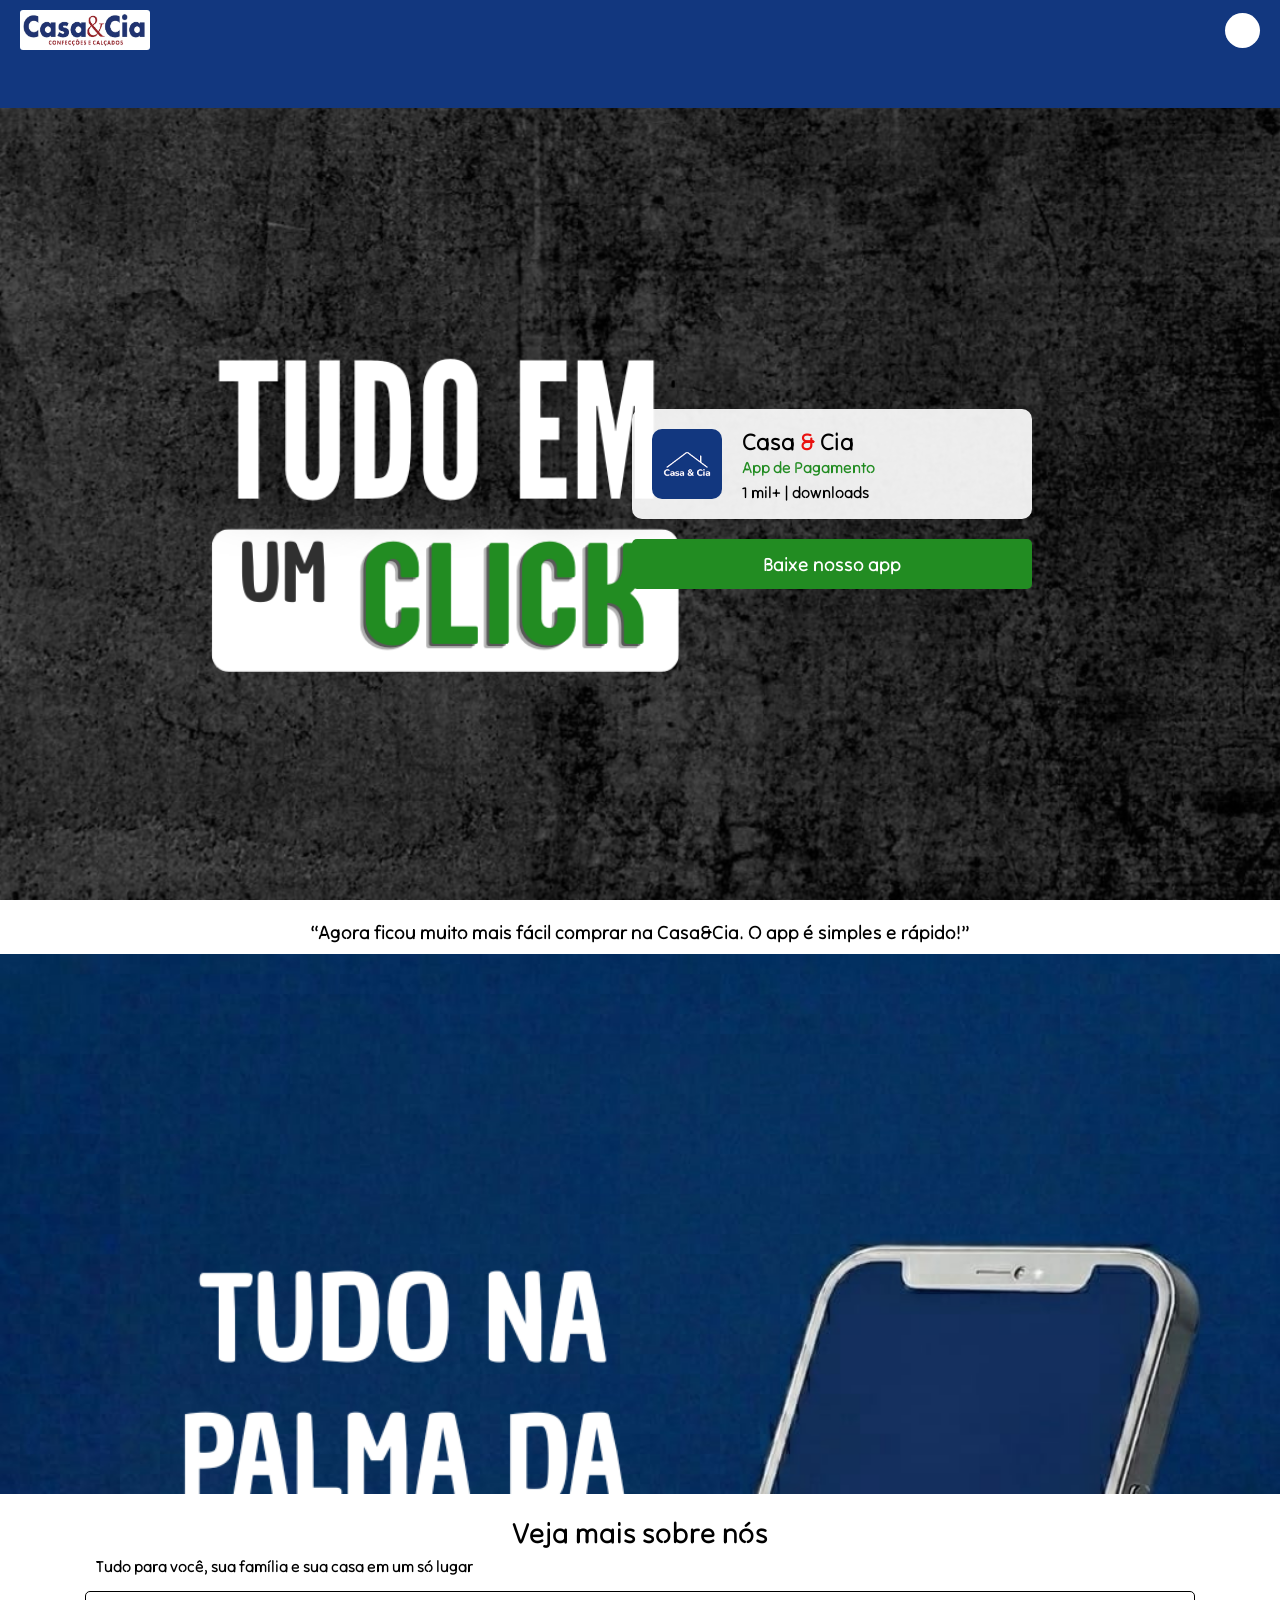
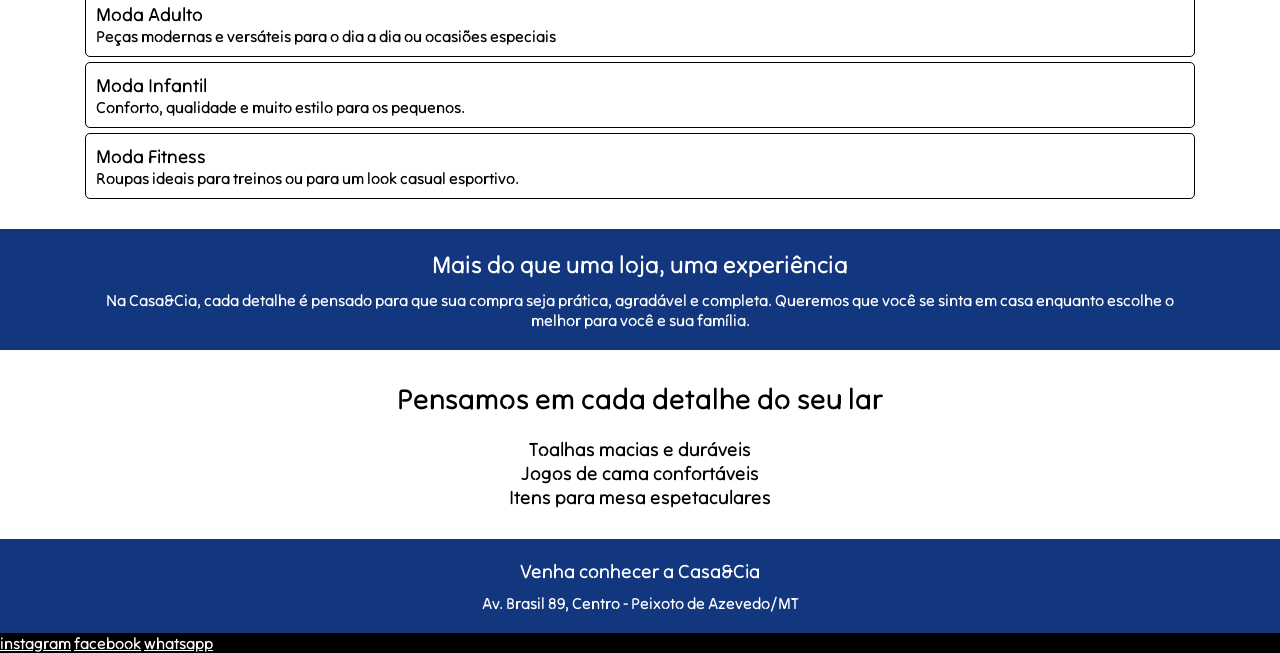
==== index.html @ 16264bb9 "versão.01.03" ====
<!DOCTYPE html>
<html lang="PT-BR">
<head>
    <meta charset="UTF-8">
    <meta name="viewport" content="width=device-width, initial-scale=1.0">
    <link rel="stylesheet" href="style.css" media="all">
    <link rel="stylesheet" href="mediaQuery.css" media="screen">
    <link rel="preconnect" href="https://fonts.googleapis.com">
    <link rel="preconnect" href="https://fonts.gstatic.com" crossorigin>
    <link href="https://fonts.googleapis.com/css2?family=Tilt+Neon&display=swap" rel="stylesheet">
    <title>Casa&Cia</title>
</head>
<body>
    <header>
        <div id="container-header">
            <img id="logo" src="./imagemConst/CasaeCia.png" alt="">
            <div id="menu"></div> 
        </div>
    </header>

    <main>

        <section id="APP">
            <div id="container-app">
                <img id="app" src="./imagemConst/appCia.webp"alt="">
                <div id="container-app-H1">
                    <h1>Casa <strong>&</strong> Cia</h1>
                    <h2>App de Pagamento</h2>
                    <p> 1 mil+ | downloads</p>
                </div>
            </div>
            <button id="dowload-button">Baixe nosso app</button>
        </section>
        <section id="chamado-download">
            <p>“Agora ficou muito mais fácil comprar na Casa&Cia. O app é simples e rápido!”</p>
        </section>
        <section id="carrosel"></section>
        
        
        <!-- sobre a empresa-->
        <section id="Moda">
            <h1>Veja mais sobre nós</h1>
            <h2>Tudo para você, sua família e sua casa em um só lugar</h2>
            <div class="estilos">
                <h3>Moda Adulto</h3>
                <p>Peças modernas e versáteis para o dia a dia ou ocasiões especiais</p>
            </div>
            <div class="estilos">
                <h3>Moda Infantil</h3>
                <p>Conforto, qualidade e muito estilo para os pequenos.</p>
            </div>
            <div class="estilos">
                <h3>Moda Fitness</h3>
                <p>Roupas ideais para treinos ou para um look casual esportivo.</p>
            </div>
        </section>
        <section id="frase_efeito">
            <h2 class="h_padrão">Mais do que uma loja, uma experiência</h2>
            <p class="p_padrão">Na Casa&Cia, cada detalhe é pensado para que sua compra seja prática, agradável e completa. Queremos que você se sinta em casa enquanto escolhe o melhor para você e sua família.</p>
        </section>
        <section id="Casa">
            <h1>Pensamos em cada detalhe do seu lar</h1>
            <div id="Casa-itens">
                <p>Toalhas macias e duráveis</p>
                <p>Jogos de cama confortáveis</p>
                <P>Itens para mesa espetaculares</p>
            </div>
        </section>
        <section id="endereco">
            <iframe id="ender" src="https://www.google.com/maps/embed?pb=!1m18!1m12!1m3!1d3926.202844700139!2d-54.99033105307091!3d-10.24521797488277!2m3!1f0!2f0!3f0!3m2!1i1024!2i768!4f13.1!3m3!1m2!1s0x930717dbd8f7b68f%3A0xc6f4c02cc0b0df57!2sCasa%20%26%20Cia!5e0!3m2!1spt-BR!2sbr!4v1774768066805!5m2!1spt-BR!2sbr" width="250" height="150" style="border:0;" allowfullscreen="" loading="lazy" referrerpolicy="no-referrer-when-downgrade"></iframe>
            <h2 class="h_padrão">Venha conhecer a Casa&Cia</h2>
            <p class="p_padrão">Av. Brasil 89, Centro - Peixoto de Azevedo/MT</p>
        </section>
    </main>
    <footer>
        <a href="#">instagram</a>
        <a href="#">facebook</a>
        <a href="#">whatsapp</a>
    </footer>
</body>
</html>
---- style.css ----
*{
    margin:0px;
    padding:0px;
    font-family: "Tilt Neon", sans-serif;
}

:root{
       --azul:#12377f;
       --vermelho: #e9110f;
       --branco:#ffffff;
       --verde:#228c22;
}

.h_padrão{
    color:var(--branco);
}
.p_padrão{
    color:var(--branco);
}
strong{
    color: var(--vermelho);
}

/*cabeçalho*/
header{
    background-color: var(--azul);
    height:12vh;
}
#container-header{
    display: flex;
    align-items: center;
    justify-content:space-between;
    height:60px;
    padding-left:20px;
    padding-right:20px;
}
#logo{
    width:130px;
    height:40px;
    border-radius:3px;
}
#menu{
    background-color: var(--branco);
    width:35px;
    height:35px;
    border-radius:50%;
}


/* --- APP --- */

#APP{
    background-image:url(./imagemConst/Cinza.png);
    background-size: cover;
    background-repeat:no-repeat;
    background-position:top top;
    height:88vh;

}
#container-app{
    position: relative;
    top:38%;
    display: flex;
    align-items: center;
    background-color: #ffffffea;
    width: 85vw;
    border-radius:10px;
    margin: auto;
}
#app{
    width:70px;
    height:70px;
    margin:20px;
    border-radius:10px;
}
#container-app-H1{
    display: flex;
    flex-direction: column;
}
#container-app-H1 > h2 {
    color:var(--verde);
    font-size:1em;
    padding-bottom:5px;
}


#conteudo-app{
    width:85vw;
    margin: auto;
    font-size:1.2em;
    text-indent:40px;
    text-align: justify;
}

#dowload-button{
    background-color: var(--verde);
    border:0px solid ;
    color:var(--branco);
    position: relative;
    left:50%;
    transform: translate(-50%);
    width:85vw;
    margin-top: 20px ;
    margin-bottom: 10px ;
    border-radius:5px;
    height:50px;
    font-size: 1.2em ;
    position: relative;
    top:38%;
}

#container-dowload{
    display: flex;
    justify-content:space-evenly;
    padding-bottom:40px;
}
.button-download{
    border:2px solid var(--azul);
    border-radius: 10px;
    box-shadow:1px 1px 3px black;
    width:120px;
}


#container-dowload > div > img {
    width:45px;
    height:35px;
    border-radius:10px;
    position: relative;
    transform: translate(-50%,-50%);
    left: 50%;
    top:50%;
}


/*informativo App*/

#cabeça-chamado-download{
    background-color:var(--azul);
    height:30px;
}
#carrosel{
    width: 100vw;
    height:60vh;
    background-size:cover;
    background-repeat: no-repeat;
    background-position: center top;
    background-image:url("./imagemConst/baner01.png");
}

/*chamada*/
#chamado-download{
    background-color: var();
}
#chamado-download > p {
    color:var();
    width:85vw;
    font-size:1.2em;
    text-align: center;
    margin: auto;
    margin-bottom:10px;
    padding-top:20px;
}
#chamado-download > button {
    position: relative;
    left:50%;
    transform: translate(-50%);
    background-color: green;
    border: 0px solid;
    width:50vw;
    margin-bottom:20px;
    color:var(--branco);
    height:30px;
    border-radius:5px;
}

/* --- Empresa ---- */
#Moda{
    padding-bottom:25px;
}
#Moda > h1{
    text-align: center;
    font-size:1.8em;
    padding-top:20px;
    margin-bottom:5px;
}
#Moda > h2{
    text-align: left;
    font-size: 1em;
    width:85vw;
    margin:auto;
    margin-bottom: 15px;
}
.estilos{
    margin: auto;
    padding: 10px;
    width: 85vw;
    border: 1px solid black;
    margin-top: 5px;
    margin-bottom:5px;
    border-radius:5px;
}


/*frase_efeito*/
#frase_efeito{
    background-color: var(--azul);
    margin: auto;
} 
#frase_efeito > h2{
    width:85vw;
    text-align: center;
    margin: auto;
    padding-top:20px;
    margin-bottom:10px;
}
#frase_efeito > p{
    width:85vw;
    text-align: center;
    margin: auto;
    padding-bottom:20px;
}


#Casa{
    margin-bottom:30px;
}
#Casa > h1 {
    text-align: center;
    font-size:1.8em;
    padding-top:30px;
    margin-bottom:5px;
    margin-bottom:20px
}
#Casa-itens{
    font-size: 1.2em;
    text-align: center;
}

#ender{
  display: none;
}

/*endereço*/
#endereco{
    background-color:var(--azul);
}
#endereco > h2{
    font-size:1.2em;
    width:85vw;
    text-align:center;
    padding-top:20px;
    margin: auto;
    margin-bottom:10px;
}
#endereco > p{
    width:85vw;
    text-align: center;
    padding-bottom:20px;
    margin: auto;
}



/*Roda pé*/
footer{
    background-color: black;
}
footer > a {
    color: white;
}
---- mediaQuery.css ----
@media screen and (min-width:1000px){

/*  ---- Midias ----  */
    
    #APP{
        background-image:url(./imagemConst/CinzaHoriz.png);
    }

    #container-app{
        width:400px;
        left:15%;
    }
    
    #dowload-button{
        width:400px;
        left: 65%;
        
}
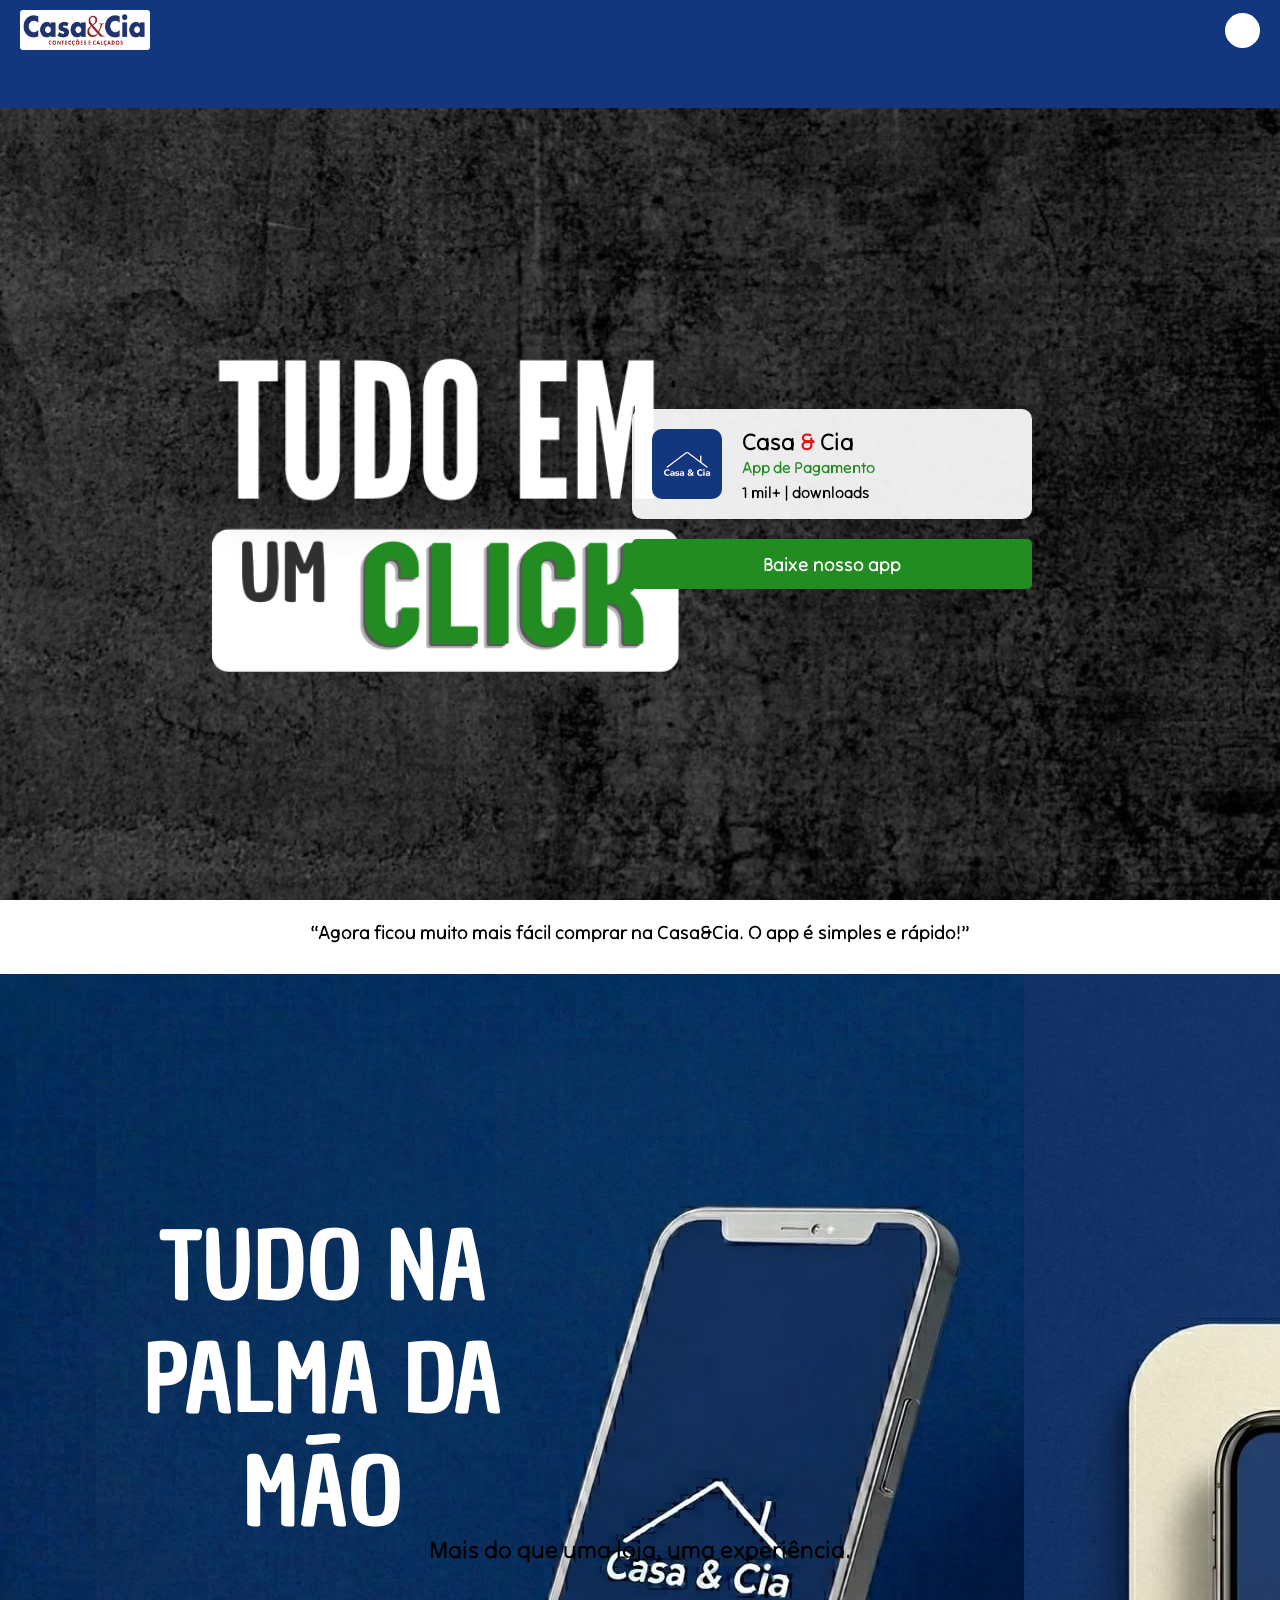
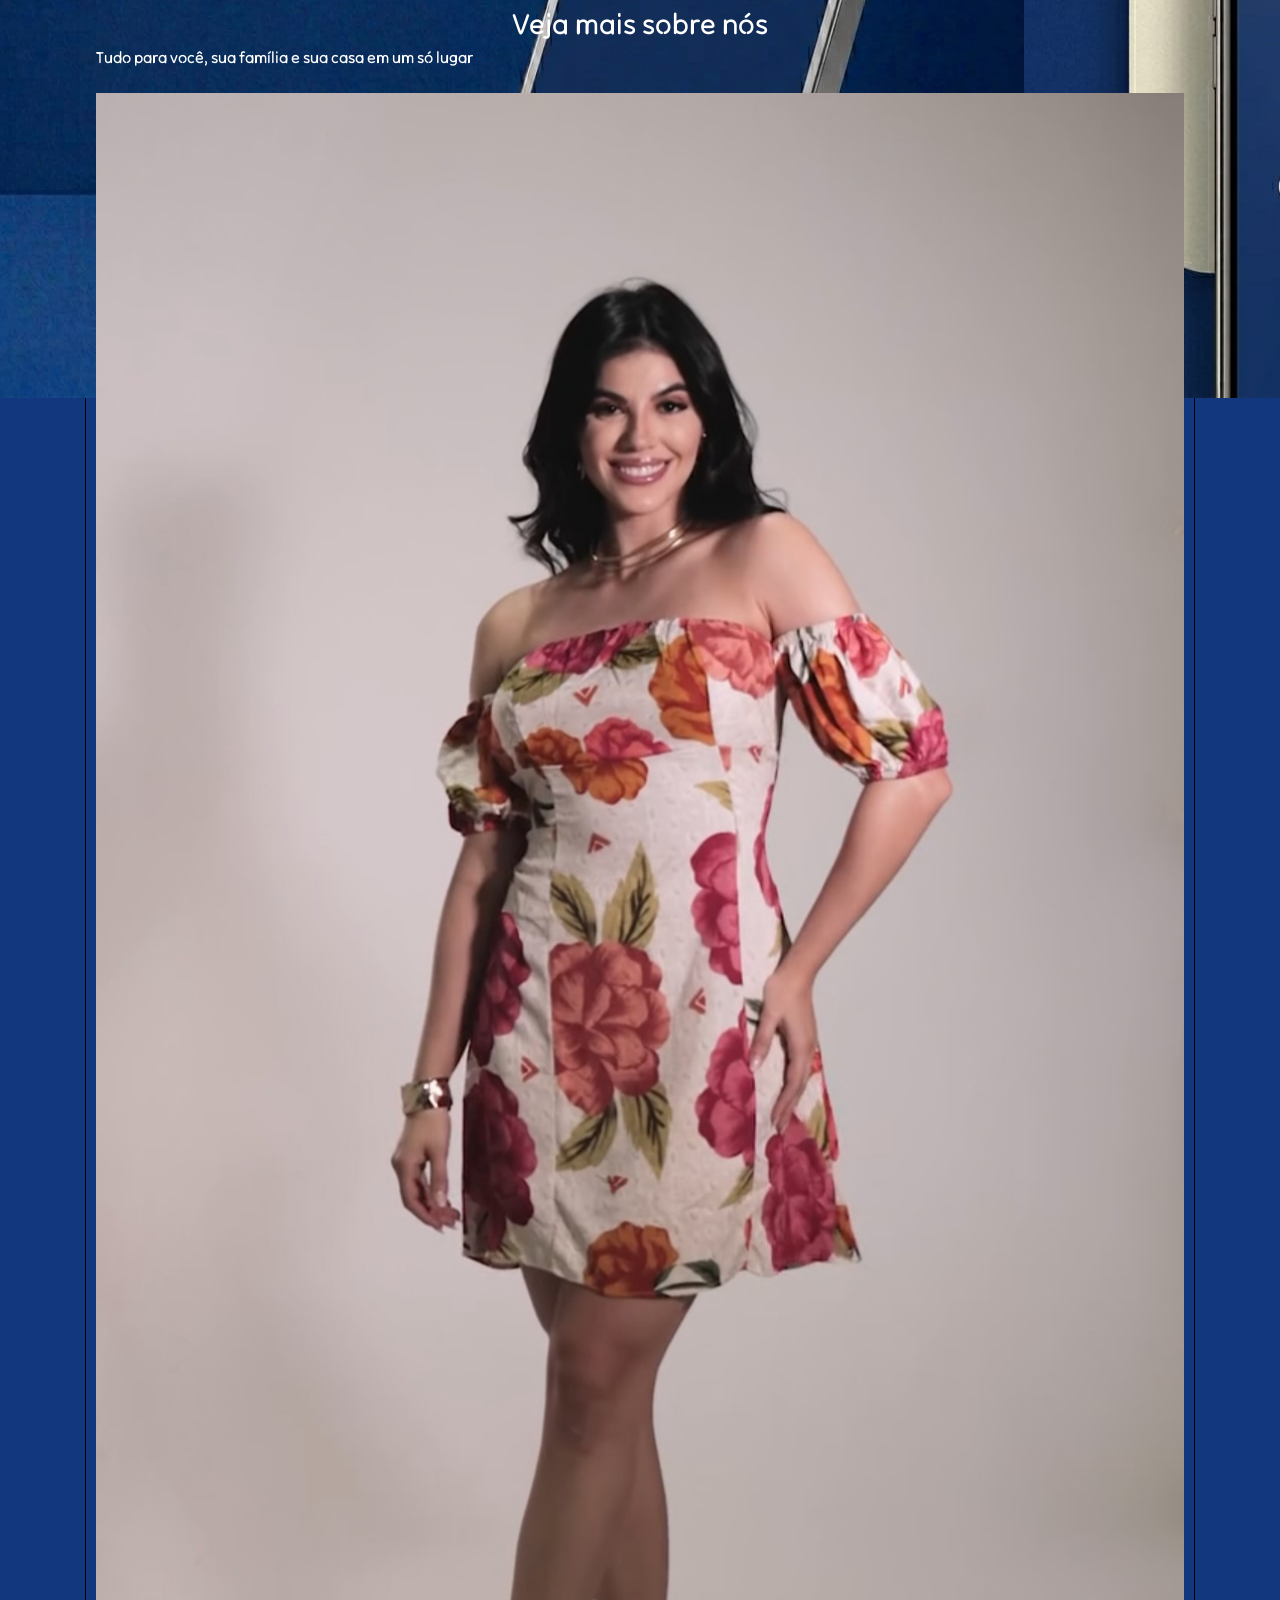
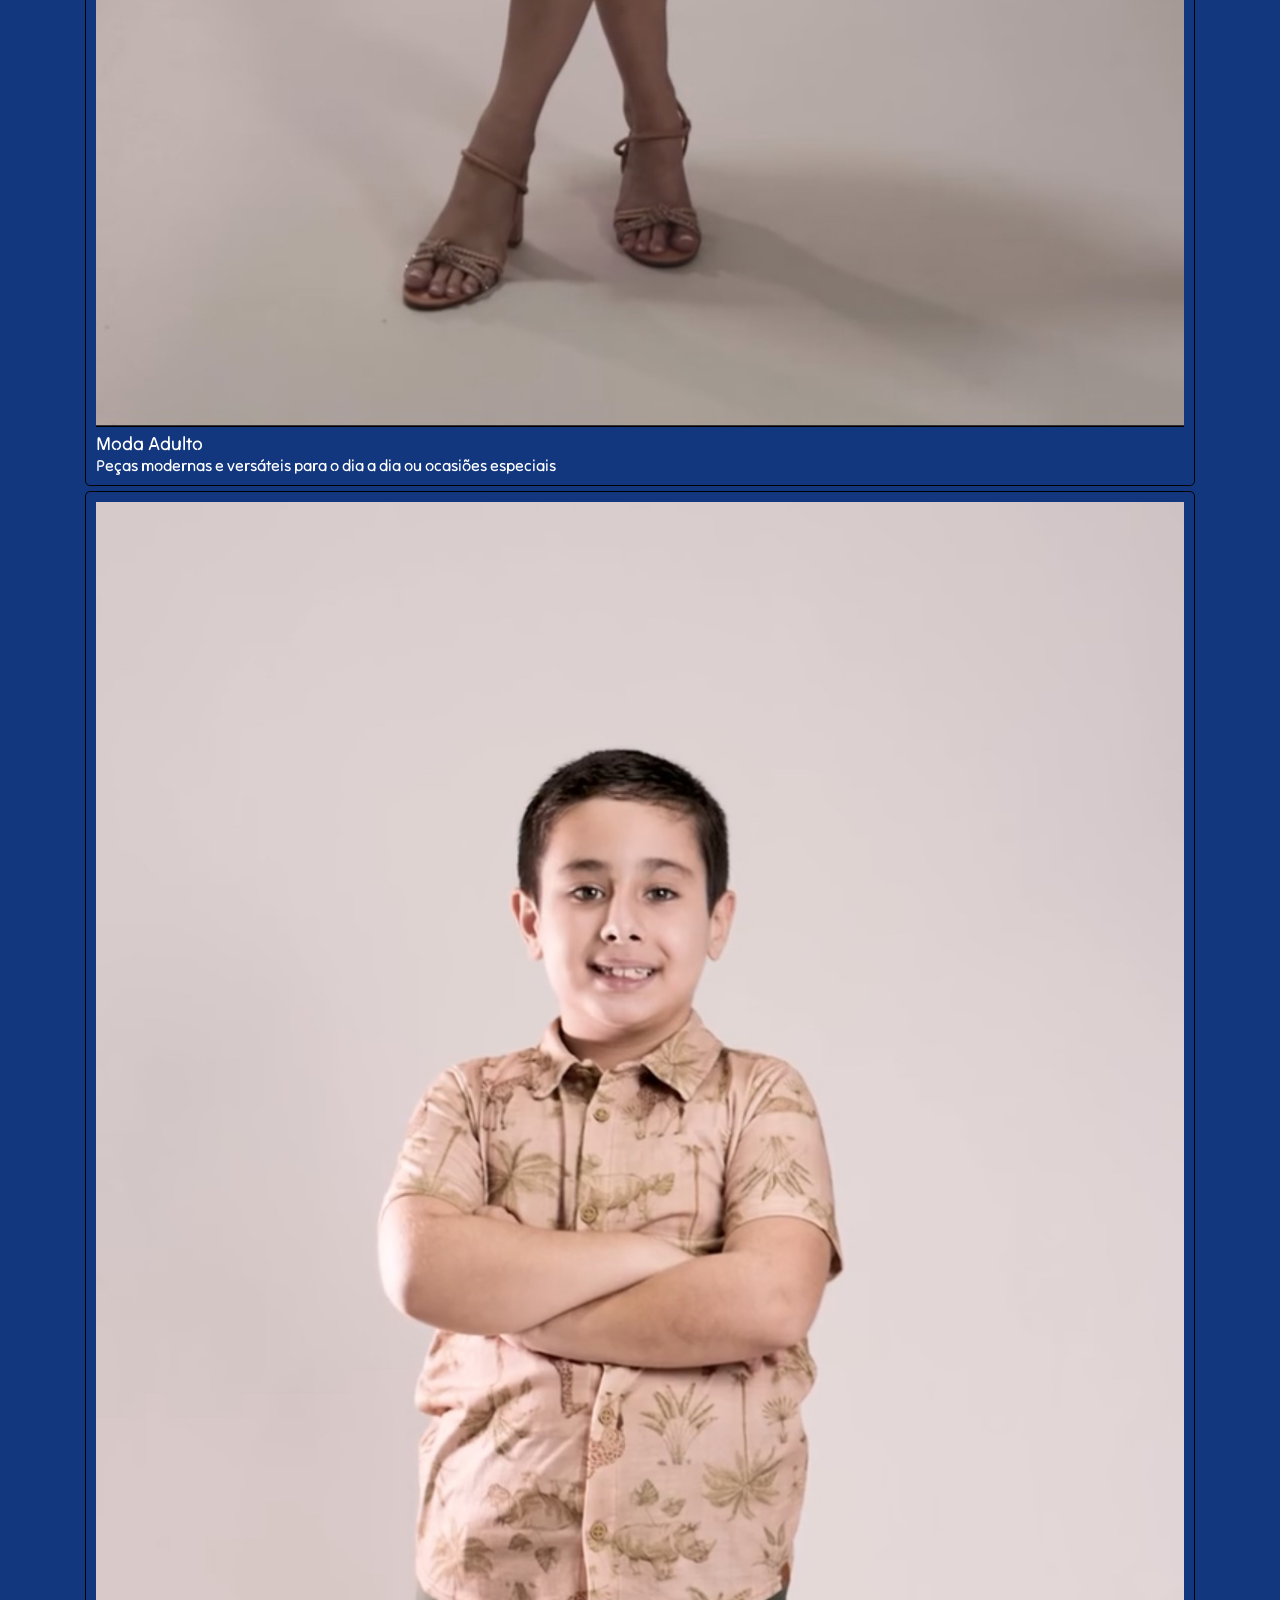
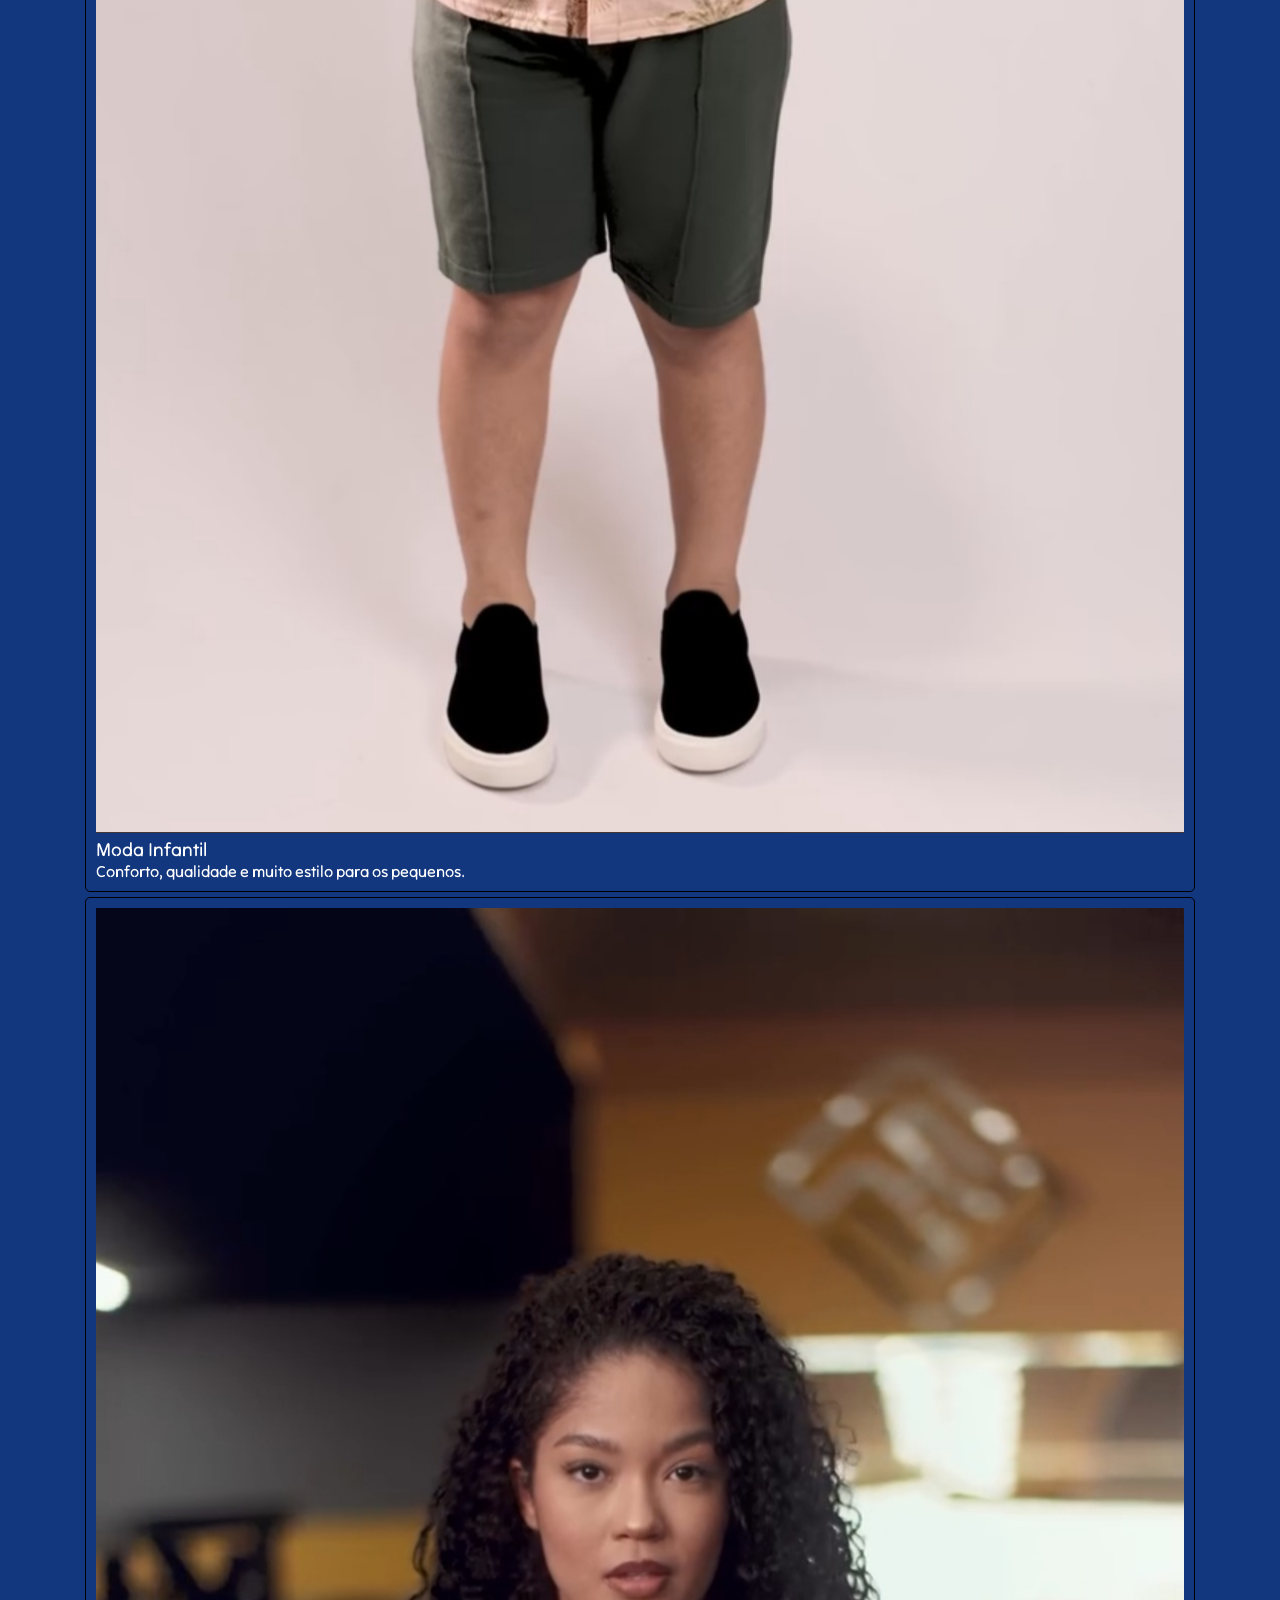
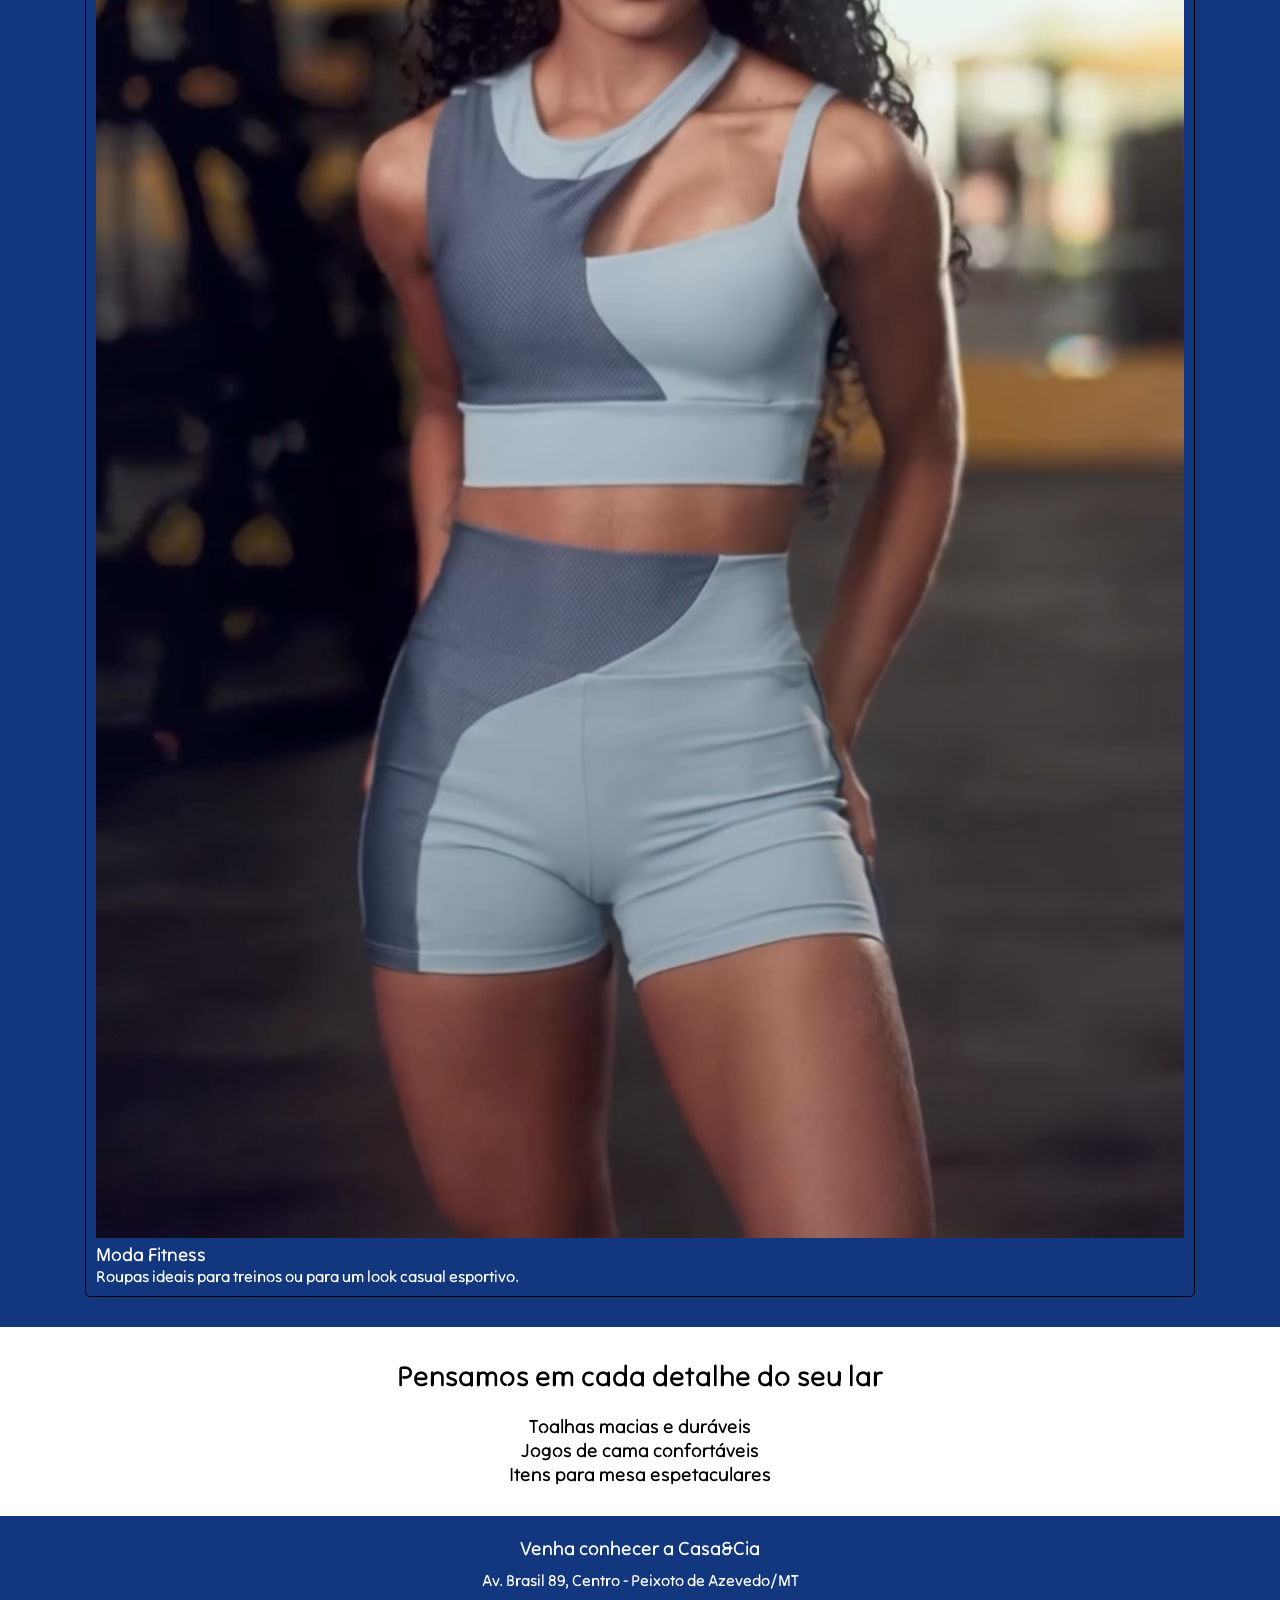
==== commit a27525de: "versão.01.04" ====
--- a/index.html
+++ b/index.html
@@ -31,33 +31,54 @@
             </div>
             <button id="dowload-button">Baixe nosso app</button>
         </section>
-        <section id="chamado-download">
+
+        <section id="chamado-download"> <!--frase de efeito-->
             <p>“Agora ficou muito mais fácil comprar na Casa&Cia. O app é simples e rápido!”</p>
         </section>
-        <section id="carrosel"></section>
+
+
+
+
+        <section id="carrosel">
+            <div class="slider">
+                <img src="./imagemConst/baner01.png" alt="">
+                <img src="./imagemConst/baner02.png" alt="">
+                <img src="./imagemConst/baner03.png" alt="">
+            </div>
+        </section>
         
+
+
+
+        <section>
+            <h2 id="frase_efeito">Mais do que uma loja, uma experiência.</h2>
+        </section>
         
+
+
         <!-- sobre a empresa-->
         <section id="Moda">
-            <h1>Veja mais sobre nós</h1>
-            <h2>Tudo para você, sua família e sua casa em um só lugar</h2>
+            <h1 class="h_padrão">Veja mais sobre nós</h1>
+            <h2 class="h_padrão">Tudo para você, sua família e sua casa em um só lugar</h2>
             <div class="estilos">
-                <h3>Moda Adulto</h3>
-                <p>Peças modernas e versáteis para o dia a dia ou ocasiões especiais</p>
+                <img src="./imagemConst/adulto.jpg" alt="" class="imagem-roupa">
+                <h3 class="h_padrão">Moda Adulto</h3>
+                <p class="p_padrão">Peças modernas e versáteis para o dia a dia ou ocasiões especiais</p>
             </div>
             <div class="estilos">
-                <h3>Moda Infantil</h3>
-                <p>Conforto, qualidade e muito estilo para os pequenos.</p>
+                <img src="./imagemConst/infantil.jpg" alt="" class="imagem-roupa">
+                <h3 class="h_padrão">Moda Infantil</h3>
+                <p class="p_padrão">Conforto, qualidade e muito estilo para os pequenos.</p>
             </div>
             <div class="estilos">
-                <h3>Moda Fitness</h3>
-                <p>Roupas ideais para treinos ou para um look casual esportivo.</p>
+                <img src="./imagemConst/fetnes.jpg" alt="" class="imagem-roupa">
+                <h3 class="h_padrão">Moda Fitness</h3>
+                <p class="p_padrão">Roupas ideais para treinos ou para um look casual esportivo.</p>
             </div>
         </section>
-        <section id="frase_efeito">
-            <h2 class="h_padrão">Mais do que uma loja, uma experiência</h2>
-            <p class="p_padrão">Na Casa&Cia, cada detalhe é pensado para que sua compra seja prática, agradável e completa. Queremos que você se sinta em casa enquanto escolhe o melhor para você e sua família.</p>
-        </section>
+        
+
+
         <section id="Casa">
             <h1>Pensamos em cada detalhe do seu lar</h1>
             <div id="Casa-itens">
@@ -77,5 +98,6 @@
         <a href="#">facebook</a>
         <a href="#">whatsapp</a>
     </footer>
+    <script src="script.js"></script>
 </body>
 </html>
--- a/style.css
+++ b/style.css
@@ -139,14 +139,27 @@
     background-color:var(--azul);
     height:30px;
 }
+
+
+
+
+/*crrosel*/
 #carrosel{
     width: 100vw;
     height:60vh;
-    background-size:cover;
-    background-repeat: no-repeat;
-    background-position: center top;
-    background-image:url("./imagemConst/baner01.png");
-}
+}
+.slider{
+    display: flex;
+    transition: transform 0.5s ease-in-out;
+}
+
+.slider > img {
+    display: block;
+    max-width:100%;
+}
+
+
+
 
 /*chamada*/
 #chamado-download{
@@ -160,6 +173,7 @@
     margin: auto;
     margin-bottom:10px;
     padding-top:20px;
+    padding-bottom:20px;
 }
 #chamado-download > button {
     position: relative;
@@ -174,9 +188,22 @@
     border-radius:5px;
 }
 
+
+/*frase de efeito*/
+#frase_efeito{
+    text-align: center;
+    padding-top:20px;
+    width: 85vw;
+    margin: auto;
+    margin-bottom:20px;
+}
+
+
+
 /* --- Empresa ---- */
 #Moda{
     padding-bottom:25px;
+    background-color: var(--azul);
 }
 #Moda > h1{
     text-align: center;
@@ -200,28 +227,14 @@
     margin-bottom:5px;
     border-radius:5px;
 }
-
-
-/*frase_efeito*/
-#frase_efeito{
-    background-color: var(--azul);
-    margin: auto;
-} 
-#frase_efeito > h2{
-    width:85vw;
-    text-align: center;
-    margin: auto;
-    padding-top:20px;
-    margin-bottom:10px;
-}
-#frase_efeito > p{
-    width:85vw;
-    text-align: center;
-    margin: auto;
-    padding-bottom:20px;
-}
-
-
+ 
+.imagem-roupa {
+    width:85vw;
+}
+
+
+
+/*camae mesa*/
 #Casa{
     margin-bottom:30px;
 }
--- a/mediaQuery.css
+++ b/mediaQuery.css
@@ -14,5 +14,5 @@
     #dowload-button{
         width:400px;
         left: 65%;
-        
+    }
 }
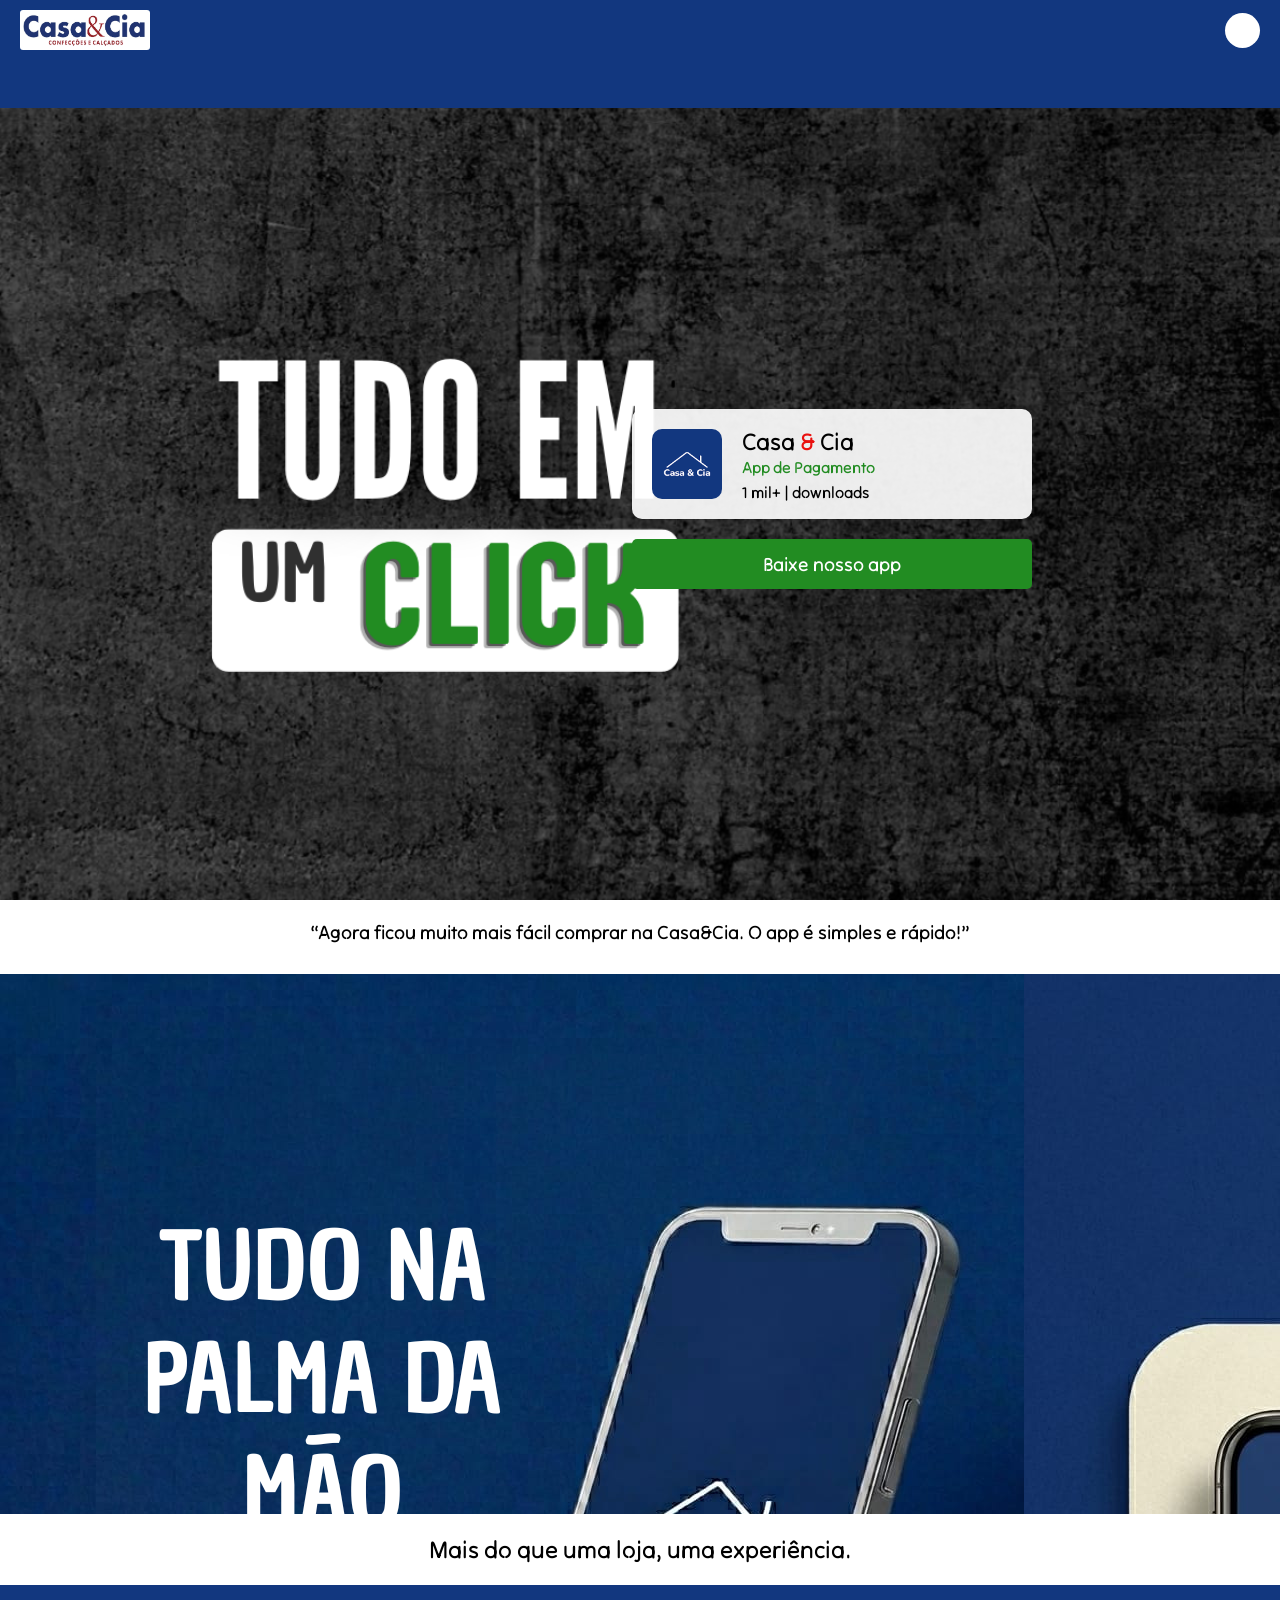
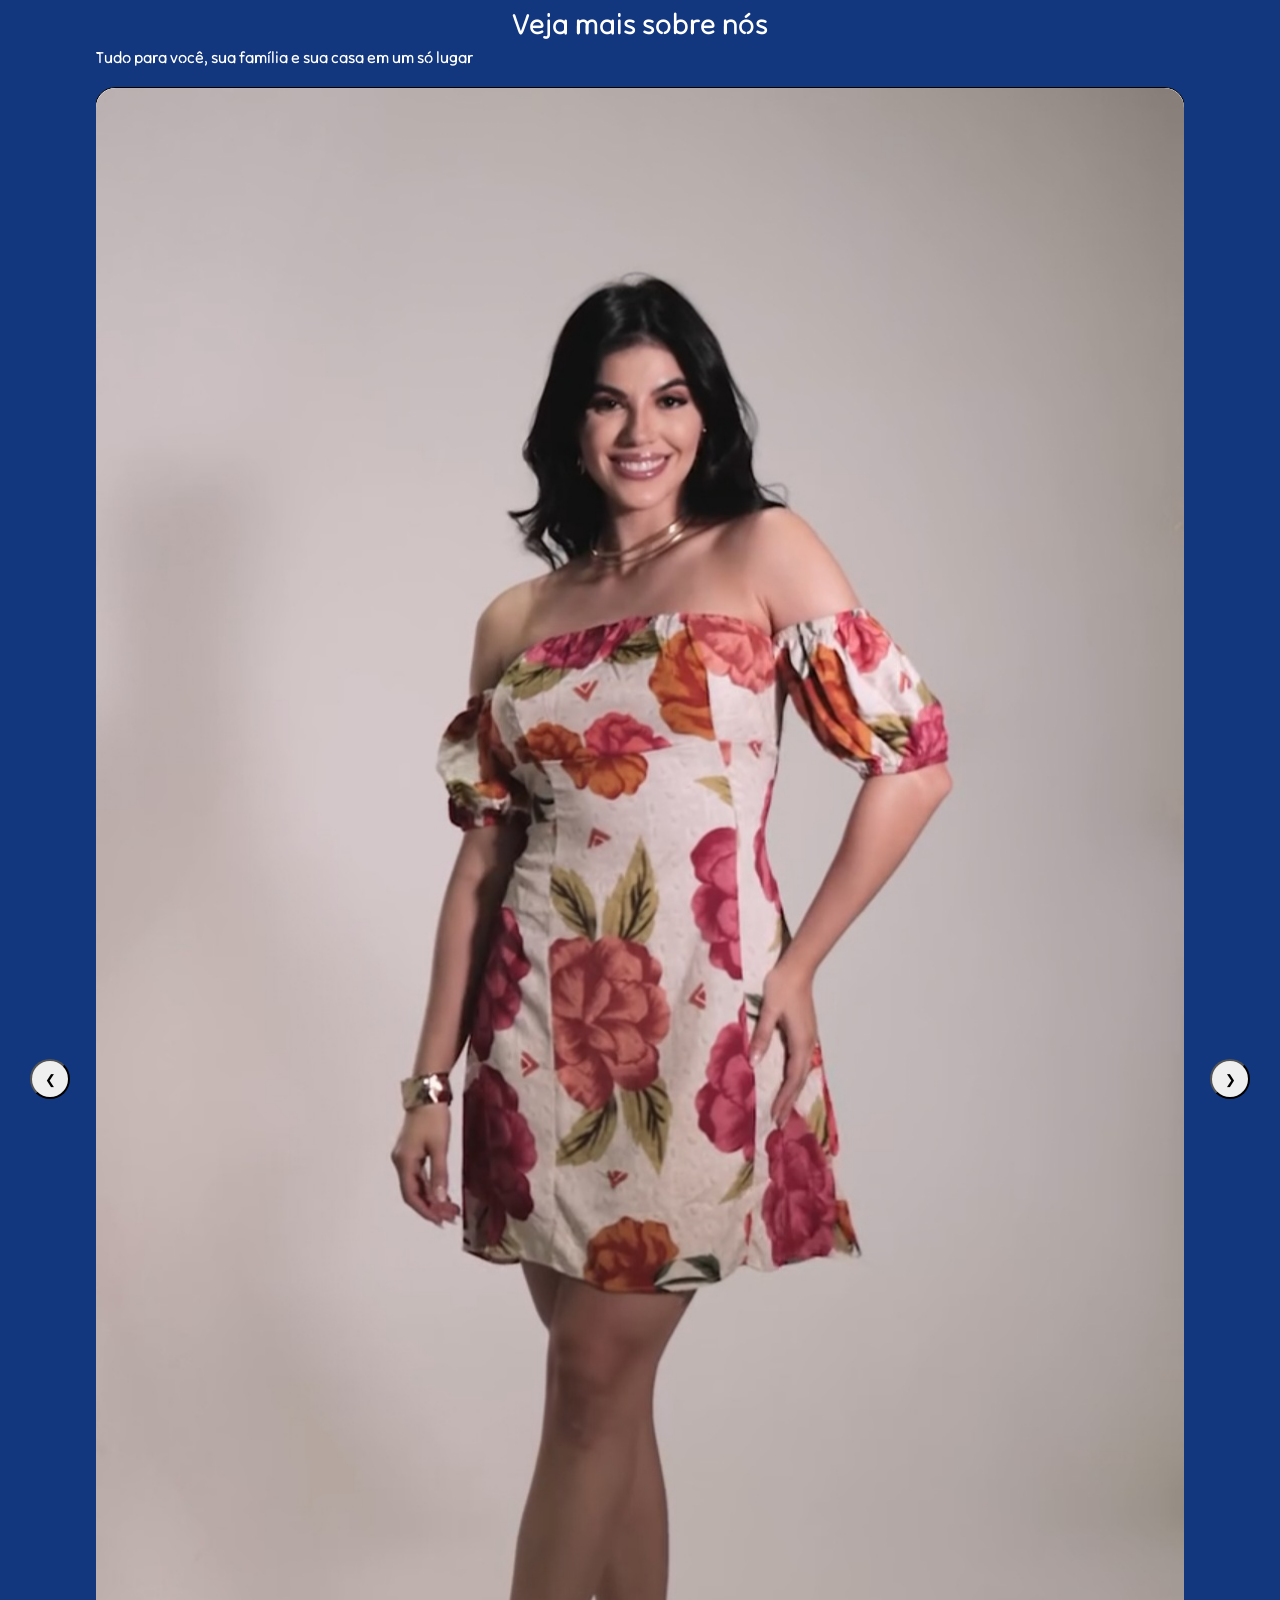
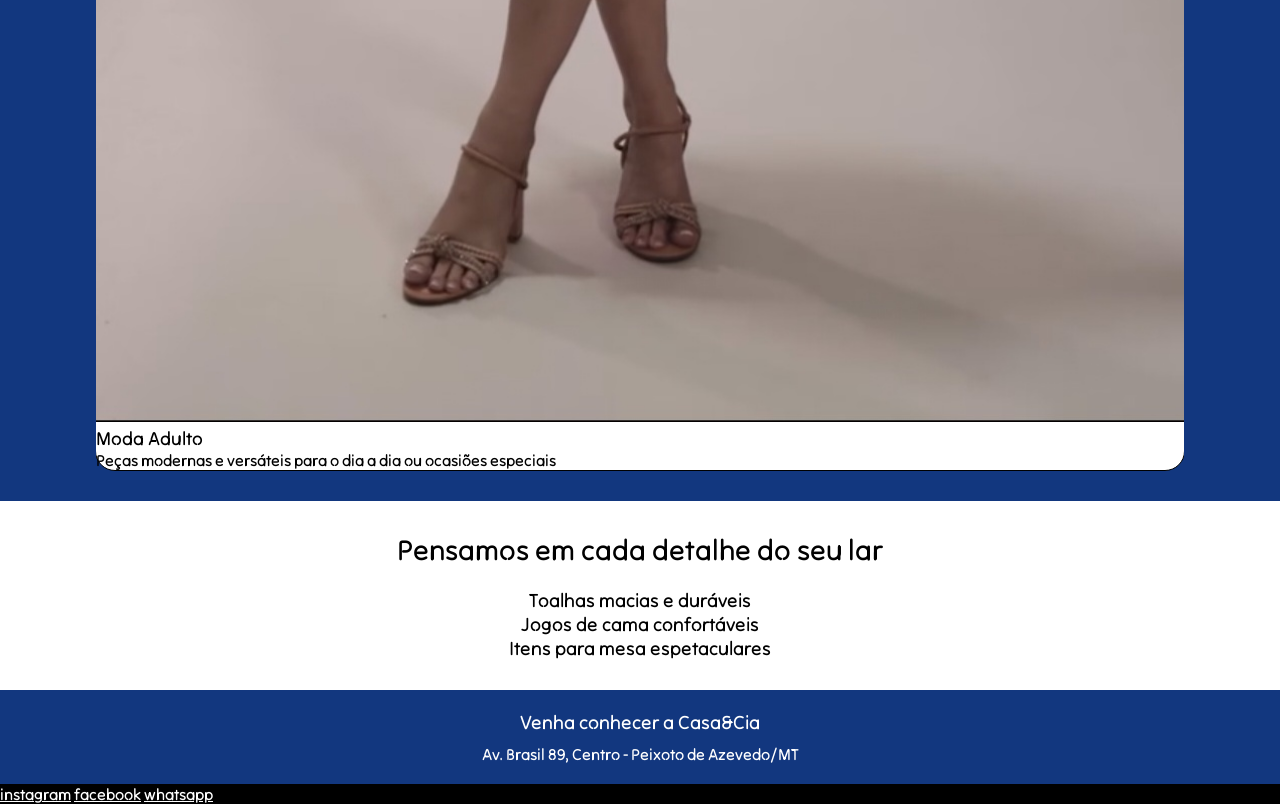
==== commit c8b90c03: "versão.01.05" ====
--- a/index.html
+++ b/index.html
@@ -60,20 +60,28 @@
         <section id="Moda">
             <h1 class="h_padrão">Veja mais sobre nós</h1>
             <h2 class="h_padrão">Tudo para você, sua família e sua casa em um só lugar</h2>
-            <div class="estilos">
-                <img src="./imagemConst/adulto.jpg" alt="" class="imagem-roupa">
-                <h3 class="h_padrão">Moda Adulto</h3>
-                <p class="p_padrão">Peças modernas e versáteis para o dia a dia ou ocasiões especiais</p>
-            </div>
-            <div class="estilos">
-                <img src="./imagemConst/infantil.jpg" alt="" class="imagem-roupa">
-                <h3 class="h_padrão">Moda Infantil</h3>
-                <p class="p_padrão">Conforto, qualidade e muito estilo para os pequenos.</p>
-            </div>
-            <div class="estilos">
-                <img src="./imagemConst/fetnes.jpg" alt="" class="imagem-roupa">
-                <h3 class="h_padrão">Moda Fitness</h3>
-                <p class="p_padrão">Roupas ideais para treinos ou para um look casual esportivo.</p>
+
+
+            <div class="container-passador">
+                <div class="passador">
+                    <div class="estilos" id="div00">
+                        <img src="./imagemConst/adulto.jpg" alt="" class="imagem-roupa">
+                        <h3>Moda Adulto</h3>
+                        <p>Peças modernas e versáteis para o dia a dia ou ocasiões especiais</p>
+                    </div>
+                    <div class="estilos" id="div01">
+                        <img src="./imagemConst/infantil.jpg" alt="" class="imagem-roupa">
+                        <h3>Moda Infantil</h3>
+                        <p>Conforto, qualidade e muito estilo para os pequenos.</p>
+                    </div>
+                    <div class="estilos" id="div02">
+                        <img src="./imagemConst/fetnes.jpg" alt="" class="imagem-roupa">
+                        <h3>Moda Fitness</h3>
+                        <p>Roupas ideais para treinos ou para um look casual esportivo.</p>
+                    </div>
+                </div>
+                <button class="esquerda botao_passador">&#10094;</button>
+                <button class="direita botao_passador">&#10095;</button>
             </div>
         </section>
         
--- a/style.css
+++ b/style.css
@@ -147,6 +147,7 @@
 #carrosel{
     width: 100vw;
     height:60vh;
+    overflow: hidden;
 }
 .slider{
     display: flex;
@@ -218,19 +219,56 @@
     margin:auto;
     margin-bottom: 15px;
 }
-.estilos{
-    margin: auto;
-    padding: 10px;
+
+
+
+
+
+.container-passador{
+    position: relative;
+    margin: auto;
+}
+.passador{
+    display: flex;
+    overflow:hidden;
+    transform: translate();
+    margin: auto;
+    width:85vw;
+}
+.estilos{ 
+    position: relative;
+    transform: translate(-50%);
+    left:50%;
+    background-color: #ffffff;
     width: 85vw;
     border: 1px solid black;
     margin-top: 5px;
     margin-bottom:5px;
-    border-radius:5px;
-}
- 
+    border-radius:20px;
+}
 .imagem-roupa {
     width:85vw;
-}
+    border-radius:20px 20px 0px 0px;
+    overflow: hidden;
+}
+.botao_passador{
+    position: absolute;
+    top: 50%;
+    width:40px;
+    height:40px;
+    border-radius:50%;
+}
+.esquerda{
+    left: 10px;
+    transform: translate(50%,-50%);
+
+}
+.direita{
+    right:10px;
+    transform: translate(-50%,-50%);
+}
+
+
 
 
 
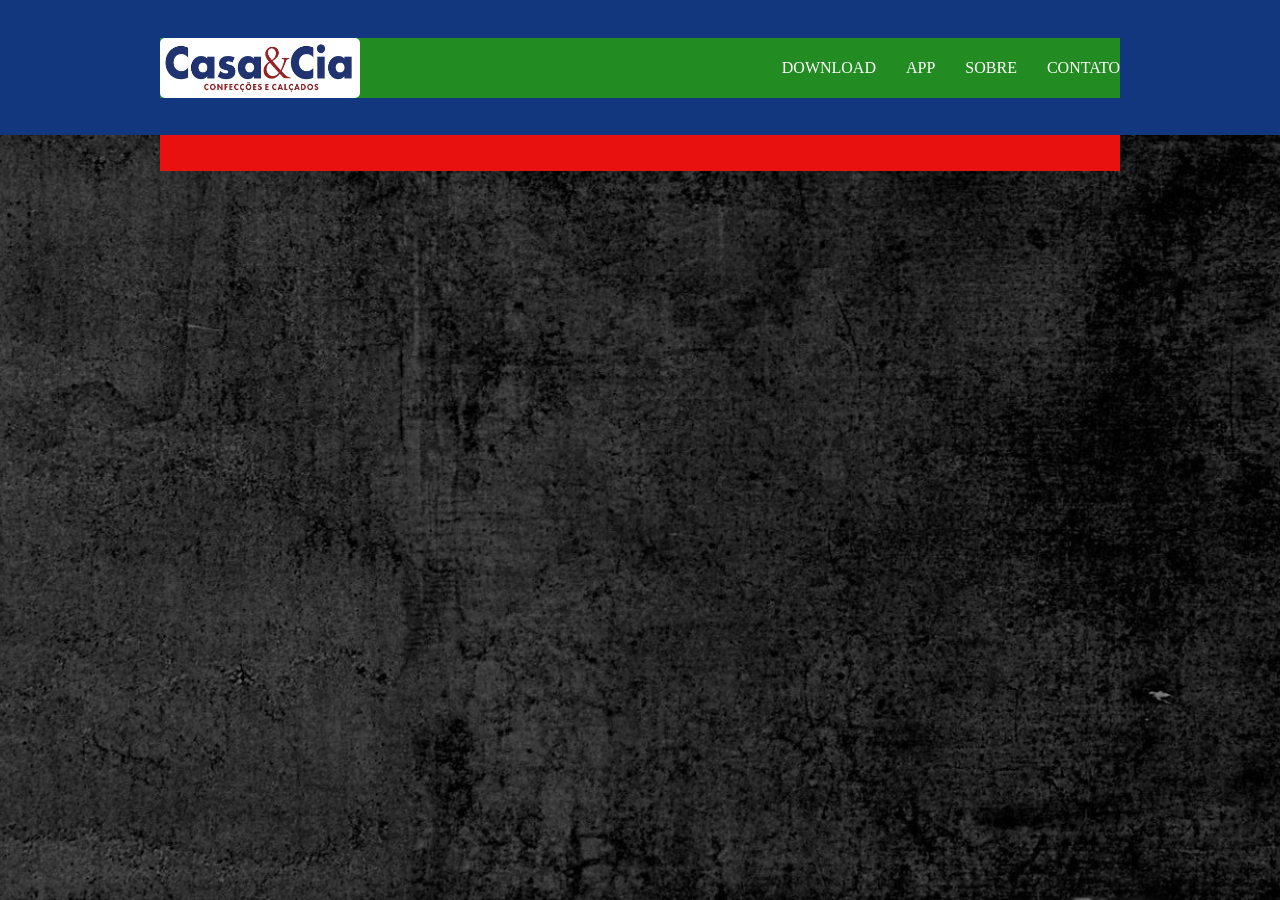
==== commit 1300303d: "versão.01.06" ====
--- a/index.html
+++ b/index.html
@@ -1,111 +1,59 @@
 <!DOCTYPE html>
-<html lang="PT-BR">
+<html lang="PT_BR">
 <head>
     <meta charset="UTF-8">
     <meta name="viewport" content="width=device-width, initial-scale=1.0">
+    <title>Casa&Cia</title>
+
+    <!--Midia Queris-->
     <link rel="stylesheet" href="style.css" media="all">
     <link rel="stylesheet" href="mediaQuery.css" media="screen">
-    <link rel="preconnect" href="https://fonts.googleapis.com">
-    <link rel="preconnect" href="https://fonts.gstatic.com" crossorigin>
-    <link href="https://fonts.googleapis.com/css2?family=Tilt+Neon&display=swap" rel="stylesheet">
-    <title>Casa&Cia</title>
+
+    <!--link do icon-->
+    <link rel="stylesheet" href="https://fonts.googleapis.com/css2?family=Material+Symbols+Outlined:opsz,wght,FILL,GRAD@40,400,0,0&icon_names=menu" />
+
 </head>
 <body>
+
     <header>
-        <div id="container-header">
-            <img id="logo" src="./imagemConst/CasaeCia.png" alt="">
-            <div id="menu"></div> 
+        <div id="container-menu">
+            <img src="./imagens/CasaeCia.png" alt="">
+            <nav id="container-navegador">
+                <a href=""><p>DOWNLOAD</p></a>
+                <a href=""><p>APP</p></a>
+                <a href=""><p>SOBRE</p></a>
+                <a href=""><p>CONTATO</p></a>
+            </nav>
+            <span class="material-symbols-outlined" id="menu-compactado">menu</span>
         </div>
     </header>
 
+
     <main>
-
         <section id="APP">
-            <div id="container-app">
-                <img id="app" src="./imagemConst/appCia.webp"alt="">
-                <div id="container-app-H1">
-                    <h1>Casa <strong>&</strong> Cia</h1>
-                    <h2>App de Pagamento</h2>
-                    <p> 1 mil+ | downloads</p>
+            <div id="container-externo-app">
+                <div id="container-interno-app">
+                    <img src="" alt="" id="titulo-baner">
+                    <div id="container-conteudo-app">
+                        <img src="" alt="" id="icon-app">
+                    </div>
                 </div>
             </div>
-            <button id="dowload-button">Baixe nosso app</button>
         </section>
 
-        <section id="chamado-download"> <!--frase de efeito-->
-            <p>“Agora ficou muito mais fácil comprar na Casa&Cia. O app é simples e rápido!”</p>
+        <section>
+
         </section>
 
+        <section>
+
+        </section>
+    </main>
 
 
+    <footer>
 
-        <section id="carrosel">
-            <div class="slider">
-                <img src="./imagemConst/baner01.png" alt="">
-                <img src="./imagemConst/baner02.png" alt="">
-                <img src="./imagemConst/baner03.png" alt="">
-            </div>
-        </section>
-        
+    </footer>
 
-
-
-        <section>
-            <h2 id="frase_efeito">Mais do que uma loja, uma experiência.</h2>
-        </section>
-        
-
-
-        <!-- sobre a empresa-->
-        <section id="Moda">
-            <h1 class="h_padrão">Veja mais sobre nós</h1>
-            <h2 class="h_padrão">Tudo para você, sua família e sua casa em um só lugar</h2>
-
-
-            <div class="container-passador">
-                <div class="passador">
-                    <div class="estilos" id="div00">
-                        <img src="./imagemConst/adulto.jpg" alt="" class="imagem-roupa">
-                        <h3>Moda Adulto</h3>
-                        <p>Peças modernas e versáteis para o dia a dia ou ocasiões especiais</p>
-                    </div>
-                    <div class="estilos" id="div01">
-                        <img src="./imagemConst/infantil.jpg" alt="" class="imagem-roupa">
-                        <h3>Moda Infantil</h3>
-                        <p>Conforto, qualidade e muito estilo para os pequenos.</p>
-                    </div>
-                    <div class="estilos" id="div02">
-                        <img src="./imagemConst/fetnes.jpg" alt="" class="imagem-roupa">
-                        <h3>Moda Fitness</h3>
-                        <p>Roupas ideais para treinos ou para um look casual esportivo.</p>
-                    </div>
-                </div>
-                <button class="esquerda botao_passador">&#10094;</button>
-                <button class="direita botao_passador">&#10095;</button>
-            </div>
-        </section>
-        
-
-
-        <section id="Casa">
-            <h1>Pensamos em cada detalhe do seu lar</h1>
-            <div id="Casa-itens">
-                <p>Toalhas macias e duráveis</p>
-                <p>Jogos de cama confortáveis</p>
-                <P>Itens para mesa espetaculares</p>
-            </div>
-        </section>
-        <section id="endereco">
-            <iframe id="ender" src="https://www.google.com/maps/embed?pb=!1m18!1m12!1m3!1d3926.202844700139!2d-54.99033105307091!3d-10.24521797488277!2m3!1f0!2f0!3f0!3m2!1i1024!2i768!4f13.1!3m3!1m2!1s0x930717dbd8f7b68f%3A0xc6f4c02cc0b0df57!2sCasa%20%26%20Cia!5e0!3m2!1spt-BR!2sbr!4v1774768066805!5m2!1spt-BR!2sbr" width="250" height="150" style="border:0;" allowfullscreen="" loading="lazy" referrerpolicy="no-referrer-when-downgrade"></iframe>
-            <h2 class="h_padrão">Venha conhecer a Casa&Cia</h2>
-            <p class="p_padrão">Av. Brasil 89, Centro - Peixoto de Azevedo/MT</p>
-        </section>
-    </main>
-    <footer>
-        <a href="#">instagram</a>
-        <a href="#">facebook</a>
-        <a href="#">whatsapp</a>
-    </footer>
-    <script src="script.js"></script>
 </body>
 </html>
--- a/style.css
+++ b/style.css
@@ -1,7 +1,6 @@
 *{
-    margin:0px;
-    padding:0px;
-    font-family: "Tilt Neon", sans-serif;
+    margin: 0px;
+    border: 0px;
 }
 
 :root{
@@ -11,312 +10,61 @@
        --verde:#228c22;
 }
 
-.h_padrão{
-    color:var(--branco);
-}
-.p_padrão{
-    color:var(--branco);
-}
-strong{
-    color: var(--vermelho);
+/*escondendo barra de rolagem*/
+.no-scrollbar::-webkit-scrollbar {
+  display: none;
 }
 
 /*cabeçalho*/
 header{
     background-color: var(--azul);
-    height:12vh;
+    width:100vw;
+    height:15vh;
 }
-#container-header{
+#container-menu{
+    background-color: #228c22;
     display: flex;
+    width:90vw;
+    margin: auto;
+    justify-content: space-between;
     align-items: center;
-    justify-content:space-between;
-    height:60px;
-    padding-left:20px;
-    padding-right:20px;
+    position: relative;
+    transform: translate(0%,-50%);
+    top: 50%;
 }
-#logo{
-    width:130px;
-    height:40px;
-    border-radius:3px;
+#container-menu > img{
+    width:150px;
+    height:50px;
+    border-radius:5px;
 }
-#menu{
-    background-color: var(--branco);
-    width:35px;
-    height:35px;
+#container-navegador{
+    display:none;
+}
+#menu-compactado{
+    color: var(--branco);
+    display: block;
+    font-size:38px;
+    text-align: center;
+    line-height: 45px;
+    top:50px;
+    background-color:var(--azul);
     border-radius:50%;
+    width:45px;
+    height:45px;
 }
 
-
-/* --- APP --- */
-
+/*baner*/
 #APP{
-    background-image:url(./imagemConst/Cinza.png);
+    background-image: url(./imagens/ImagemVertical.jpg);
+    width:100vw;
+    height:85vh;
+    background-repeat:no-repeat;
     background-size: cover;
-    background-repeat:no-repeat;
-    background-position:top top;
-    height:88vh;
-
+    background-position: top center;
 }
-#container-app{
-    position: relative;
-    top:38%;
-    display: flex;
-    align-items: center;
-    background-color: #ffffffea;
-    width: 85vw;
-    border-radius:10px;
+#container-externo-app{
+    background-color: #e9110f;
+    width:90vw;
     margin: auto;
 }
-#app{
-    width:70px;
-    height:70px;
-    margin:20px;
-    border-radius:10px;
-}
-#container-app-H1{
-    display: flex;
-    flex-direction: column;
-}
-#container-app-H1 > h2 {
-    color:var(--verde);
-    font-size:1em;
-    padding-bottom:5px;
-}
-
-
-#conteudo-app{
-    width:85vw;
-    margin: auto;
-    font-size:1.2em;
-    text-indent:40px;
-    text-align: justify;
-}
-
-#dowload-button{
-    background-color: var(--verde);
-    border:0px solid ;
-    color:var(--branco);
-    position: relative;
-    left:50%;
-    transform: translate(-50%);
-    width:85vw;
-    margin-top: 20px ;
-    margin-bottom: 10px ;
-    border-radius:5px;
-    height:50px;
-    font-size: 1.2em ;
-    position: relative;
-    top:38%;
-}
-
-#container-dowload{
-    display: flex;
-    justify-content:space-evenly;
-    padding-bottom:40px;
-}
-.button-download{
-    border:2px solid var(--azul);
-    border-radius: 10px;
-    box-shadow:1px 1px 3px black;
-    width:120px;
-}
-
-
-#container-dowload > div > img {
-    width:45px;
-    height:35px;
-    border-radius:10px;
-    position: relative;
-    transform: translate(-50%,-50%);
-    left: 50%;
-    top:50%;
-}
-
-
-/*informativo App*/
-
-#cabeça-chamado-download{
-    background-color:var(--azul);
-    height:30px;
-}
-
-
-
-
-/*crrosel*/
-#carrosel{
-    width: 100vw;
-    height:60vh;
-    overflow: hidden;
-}
-.slider{
-    display: flex;
-    transition: transform 0.5s ease-in-out;
-}
-
-.slider > img {
-    display: block;
-    max-width:100%;
-}
-
-
-
-
-/*chamada*/
-#chamado-download{
-    background-color: var();
-}
-#chamado-download > p {
-    color:var();
-    width:85vw;
-    font-size:1.2em;
-    text-align: center;
-    margin: auto;
-    margin-bottom:10px;
-    padding-top:20px;
-    padding-bottom:20px;
-}
-#chamado-download > button {
-    position: relative;
-    left:50%;
-    transform: translate(-50%);
-    background-color: green;
-    border: 0px solid;
-    width:50vw;
-    margin-bottom:20px;
-    color:var(--branco);
-    height:30px;
-    border-radius:5px;
-}
-
-
-/*frase de efeito*/
-#frase_efeito{
-    text-align: center;
-    padding-top:20px;
-    width: 85vw;
-    margin: auto;
-    margin-bottom:20px;
-}
-
-
-
-/* --- Empresa ---- */
-#Moda{
-    padding-bottom:25px;
-    background-color: var(--azul);
-}
-#Moda > h1{
-    text-align: center;
-    font-size:1.8em;
-    padding-top:20px;
-    margin-bottom:5px;
-}
-#Moda > h2{
-    text-align: left;
-    font-size: 1em;
-    width:85vw;
-    margin:auto;
-    margin-bottom: 15px;
-}
-
-
-
-
-
-.container-passador{
-    position: relative;
-    margin: auto;
-}
-.passador{
-    display: flex;
-    overflow:hidden;
-    transform: translate();
-    margin: auto;
-    width:85vw;
-}
-.estilos{ 
-    position: relative;
-    transform: translate(-50%);
-    left:50%;
-    background-color: #ffffff;
-    width: 85vw;
-    border: 1px solid black;
-    margin-top: 5px;
-    margin-bottom:5px;
-    border-radius:20px;
-}
-.imagem-roupa {
-    width:85vw;
-    border-radius:20px 20px 0px 0px;
-    overflow: hidden;
-}
-.botao_passador{
-    position: absolute;
-    top: 50%;
-    width:40px;
-    height:40px;
-    border-radius:50%;
-}
-.esquerda{
-    left: 10px;
-    transform: translate(50%,-50%);
-
-}
-.direita{
-    right:10px;
-    transform: translate(-50%,-50%);
-}
-
-
-
-
-
-/*camae mesa*/
-#Casa{
-    margin-bottom:30px;
-}
-#Casa > h1 {
-    text-align: center;
-    font-size:1.8em;
-    padding-top:30px;
-    margin-bottom:5px;
-    margin-bottom:20px
-}
-#Casa-itens{
-    font-size: 1.2em;
-    text-align: center;
-}
-
-#ender{
-  display: none;
-}
-
-/*endereço*/
-#endereco{
-    background-color:var(--azul);
-}
-#endereco > h2{
-    font-size:1.2em;
-    width:85vw;
-    text-align:center;
-    padding-top:20px;
-    margin: auto;
-    margin-bottom:10px;
-}
-#endereco > p{
-    width:85vw;
-    text-align: center;
-    padding-bottom:20px;
-    margin: auto;
-}
-
-
-
-/*Roda pé*/
-footer{
-    background-color: black;
-}
-footer > a {
-    color: white;
-}+#container-interno-app{}
--- a/mediaQuery.css
+++ b/mediaQuery.css
@@ -1,18 +1,43 @@
 @media screen and (min-width:1000px){
 
-/*  ---- Midias ----  */
-    
-    #APP{
-        background-image:url(./imagemConst/CinzaHoriz.png);
+    /*cabeçalho*/
+    #container-menu{
+        width:75vw;
+    }
+    #container-menu > img{
+        width:200px;
+        height:60px;
+    }
+    #container-navegador{
+        display:block;
+        display: flex;
+        gap:30px;
+    }
+    #container-navegador > a {
+        text-decoration: none;
+    }
+    #container-navegador > a >p{
+        color:var(--branco);
+        text-decoration: none;
+        font-size:1em;
+    }
+    #menu-compactado{
+        display:none;
     }
 
-    #container-app{
-        width:400px;
-        left:15%;
+    /*baner*/
+    #APP{
+    background-image: url(./imagens/Imagemhorizontal.jpg);
+    width:100vw;
+    height:85vh;
+    background-repeat:no-repeat;
+    background-size: cover;
+    background-position: top center;
     }
-    
-    #dowload-button{
-        width:400px;
-        left: 65%;
-    }
+    #container-externo-app{
+    background-color: #e9110f;
+    width:75vw;
+    margin: auto;
+}
+
 }
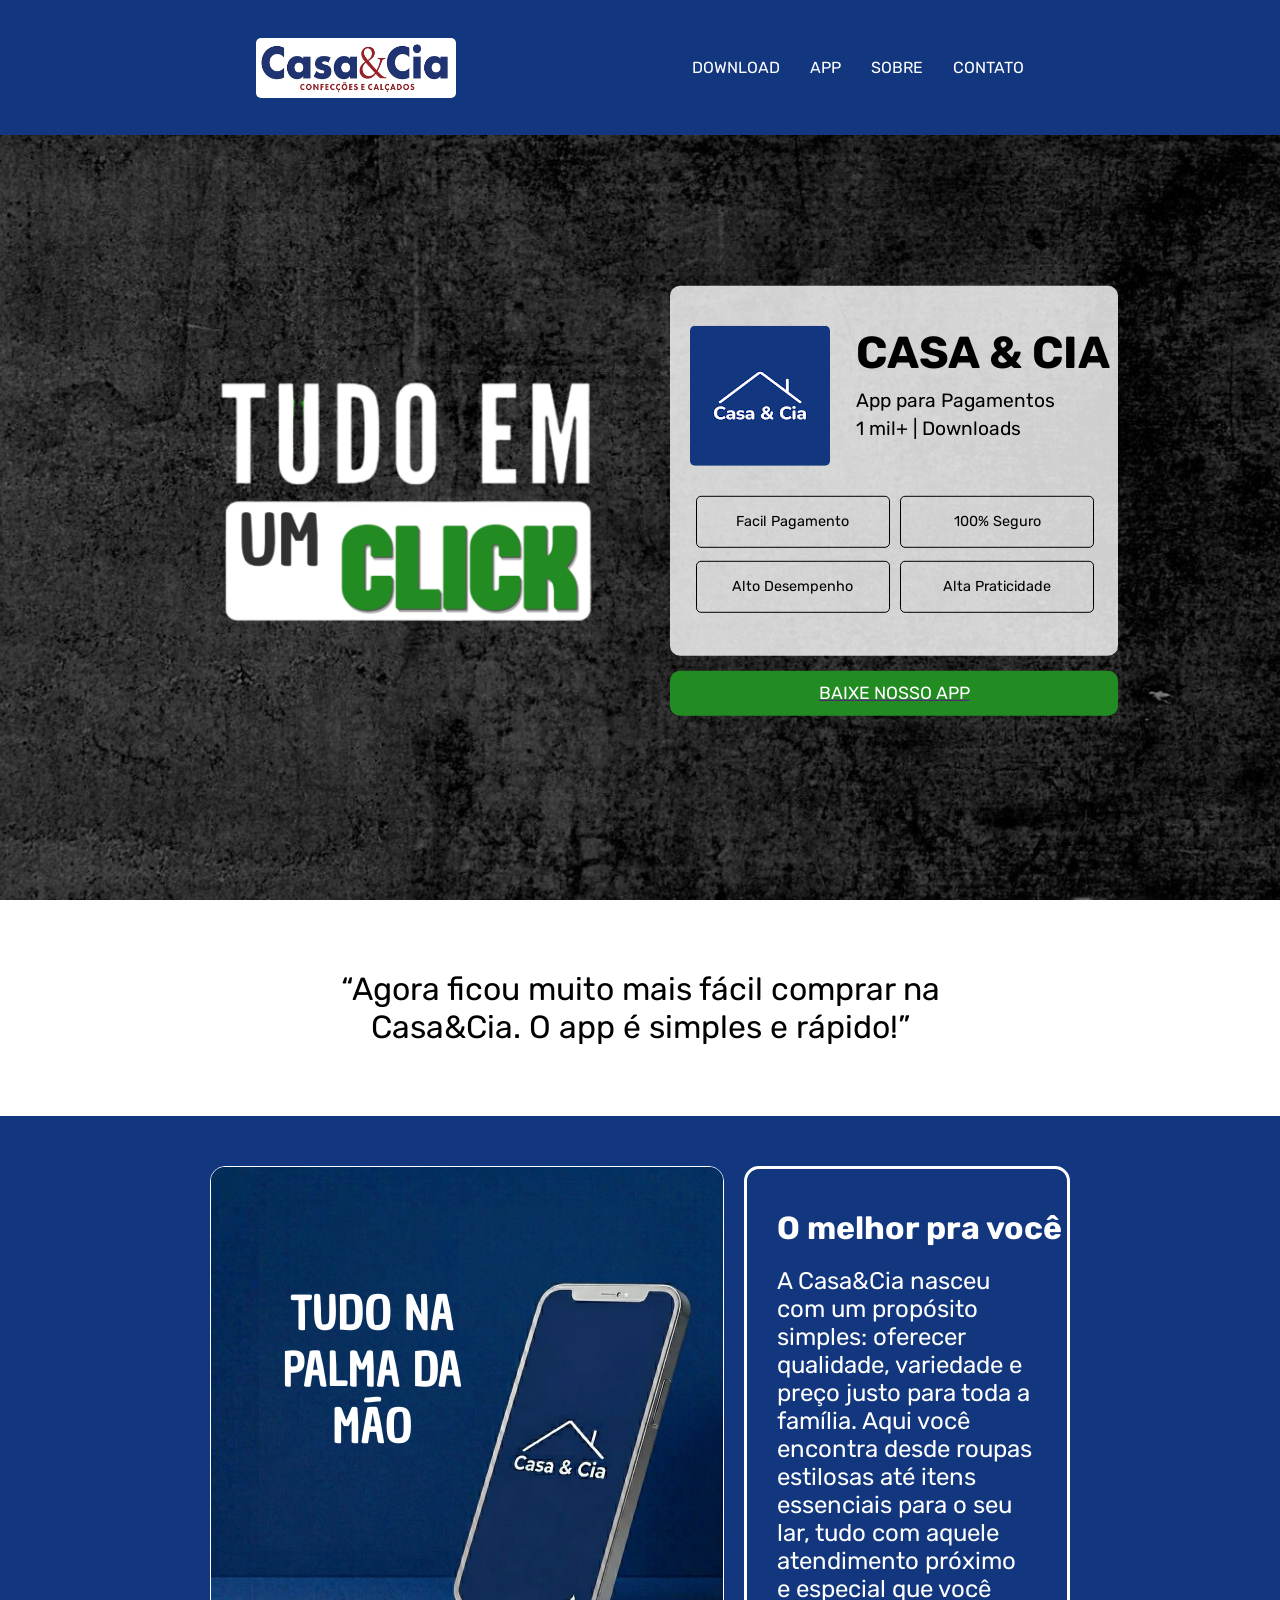
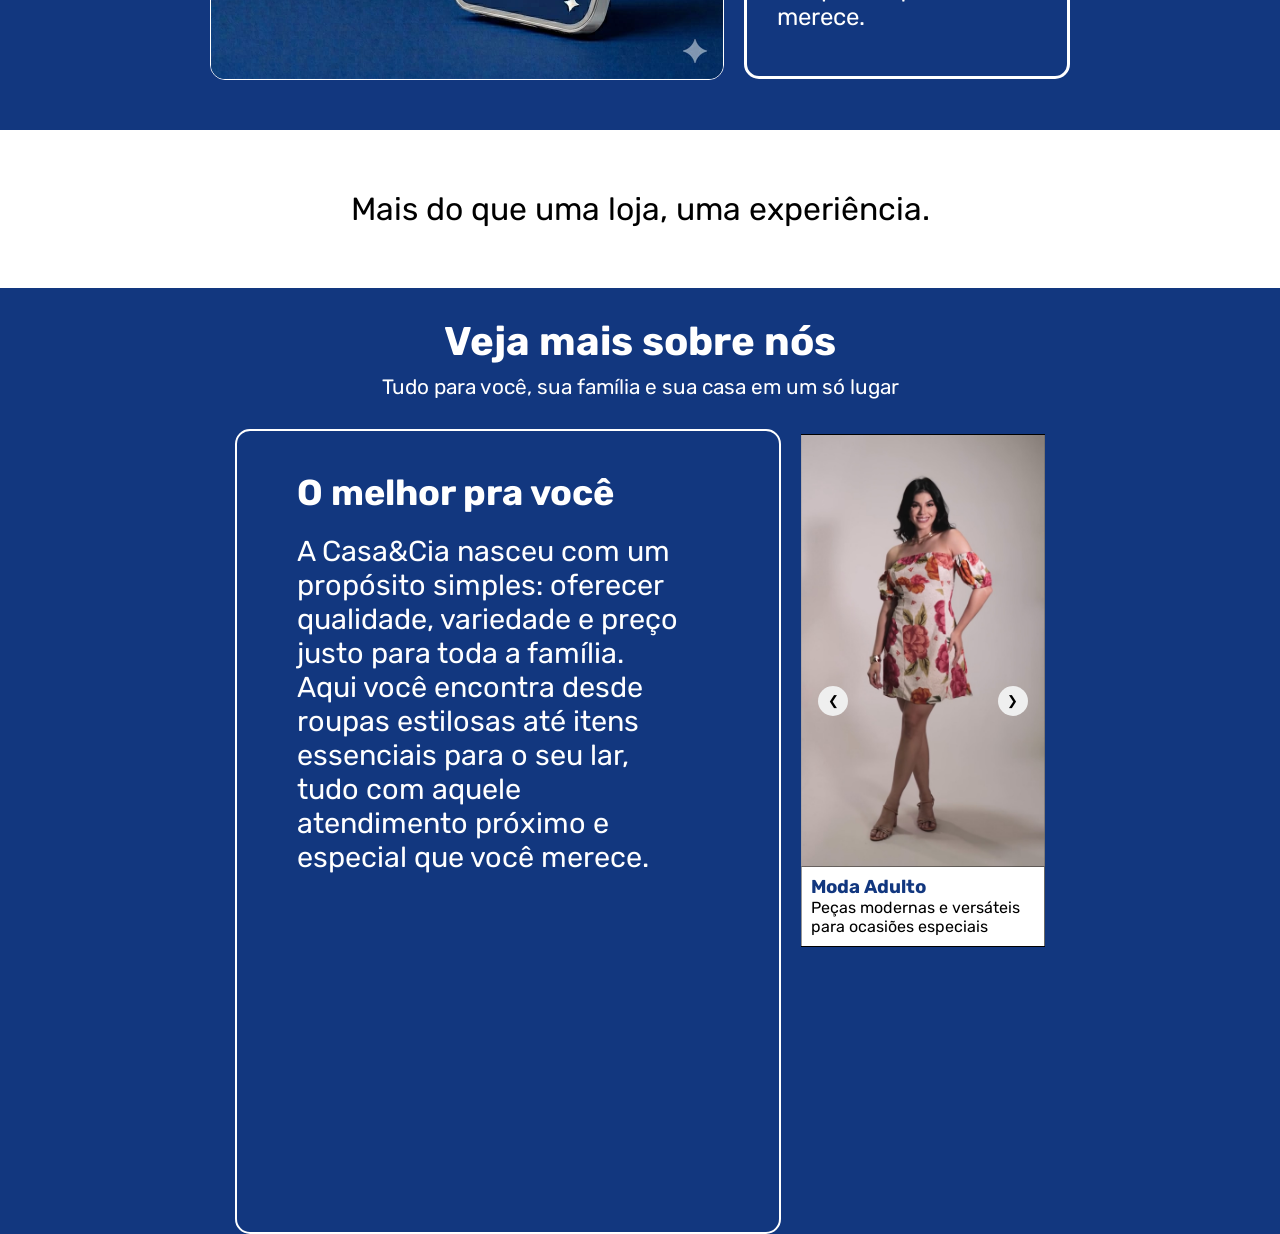
==== commit f2c0d08b: "versão.01.07" ====
--- a/index.html
+++ b/index.html
@@ -11,6 +11,11 @@
 
     <!--link do icon-->
     <link rel="stylesheet" href="https://fonts.googleapis.com/css2?family=Material+Symbols+Outlined:opsz,wght,FILL,GRAD@40,400,0,0&icon_names=menu" />
+
+    <!--link do fonte-->
+    <link rel="preconnect" href="https://fonts.googleapis.com">
+    <link rel="preconnect" href="https://fonts.gstatic.com" crossorigin>
+    <link href="https://fonts.googleapis.com/css2?family=Rubik:ital,wght@0,421;1,421&display=swap" rel="stylesheet">
 
 </head>
 <body>
@@ -33,16 +38,90 @@
         <section id="APP">
             <div id="container-externo-app">
                 <div id="container-interno-app">
-                    <img src="" alt="" id="titulo-baner">
-                    <div id="container-conteudo-app">
-                        <img src="" alt="" id="icon-app">
+                    <img src="./imagens/TítuloVertical .png" alt="" id="titulo-baner">
+
+                    <div id="container-conteudo-horizontal">
+                        <div id="container-conteudo-app">
+                            <div id="conteudo-app-titulo">
+                                <img src="./imagens/appCia.webp" alt="" id="icon-app">
+                                <div id="conteudo-app-string">
+                                    <h1>CASA & CIA</h1>
+                                    <p>App para Pagamentos</p>
+                                    <p> 1 mil+ | Downloads</p>
+                                </div>
+                            </div>
+                            <div id="conteudo-app-quadros">
+                                <div class="quadros"><p>Facil Pagamento</p></div>
+                                <div class="quadros"><p>100% Seguro</p></div>
+                                <div class="quadros"><p>Alto Desempenho</p></div>
+                                <div class="quadros"><p>Alta Praticidade</p></div>
+                            </div>
+                        </div>
+                        <a href=""><div id="botão-download"><p>BAIXE NOSSO APP</p></div></a>
+                                        </div>
                     </div>
-                </div>
             </div>
         </section>
 
-        <section>
+        <!-- Frase de efeito -->
+        <section id="frase de efeito_001">
+            <p id="frase_efeito_01">“Agora ficou muito mais fácil comprar na Casa&Cia. O app é simples e rápido!”</p>
+        </section>
 
+        <!-- Carrosel -->
+        <section id="container-carrosel">
+            <div id="carrosel">
+                <div class="slider">
+                    <img src="./imagens/baner01.png" alt="">
+                    <img src="./imagens/baner02.png" alt="">
+                    <img src="./imagens/baner03.png" alt="">
+                </div>
+            </div>
+            <div id="texto-CASA_CIA_baner">
+                <h2>O melhor pra você</h2>
+                <p>A Casa&Cia nasceu com um propósito simples: oferecer qualidade, variedade e preço justo para toda a família. Aqui você encontra desde roupas estilosas até itens essenciais para o seu lar, tudo com aquele atendimento próximo e especial que você merece.</p>
+            </div>
+        </section>
+
+        <!-- Frase de efeito -->
+        <section id="frase de efeito_002">
+            <p id="frase_efeito_02">Mais do que uma loja, uma experiência.</p>
+        </section>
+
+
+        <!-- sobre a empresa-->
+        <section id="container-moda" >
+            <h2>Veja mais sobre nós</h2>
+            <p>Tudo para você, sua família e sua casa em um só lugar</p>
+                <div id="container-moda-container">
+                    <div id="texto-CASA_CIA_Roupa">
+                        <h2>O melhor pra você</h2>
+                        <p>A Casa&Cia nasceu com um propósito simples: oferecer qualidade, variedade e preço justo para toda a família. Aqui você encontra desde roupas estilosas até itens essenciais para o seu lar, tudo com aquele atendimento próximo e especial que você merece.</p>
+                    </div>
+                    <div id="Moda">
+                        <div class="container-passador">
+                            <div class="passador">
+                                <div class="estilos" id="div00">
+                                    <img src="./imagemConst/adulto.jpg" alt="" class="imagem-roupa">
+                                    <h3>Moda Adulto</h3>
+                                    <p>Peças modernas e versáteis para ocasiões especiais</p>
+                                </div>
+                                <div class="estilos" id="div01">
+                                    <img src="./imagemConst/infantil.jpg" alt="" class="imagem-roupa">
+                                    <h3>Moda Infantil</h3>
+                                    <p>Conforto, qualidade e muito estilo para os pequenos.</p>
+                                </div>
+                                <div class="estilos" id="div02">
+                                    <img src="./imagemConst/fetnes.jpg" alt="" class="imagem-roupa">
+                                    <h3>Moda Fitness</h3>
+                                    <p>Roupas ideais para treinos ou para um look casual esportivo.</p>
+                                </div>
+                            </div>
+                            <button class="esquerda botao_passador">&#10094;</button>
+                            <button class="direita botao_passador">&#10095;</button>
+                        </div>
+                    </div>
+                </div>
         </section>
 
         <section>
@@ -55,5 +134,6 @@
 
     </footer>
 
+    <script src="script.js"></script>
 </body>
 </html>
--- a/style.css
+++ b/style.css
@@ -1,6 +1,7 @@
 *{
     margin: 0px;
     border: 0px;
+    font-family: "Rubik", sans-serif;
 }
 
 :root{
@@ -15,14 +16,14 @@
   display: none;
 }
 
-/*cabeçalho*/
+
+/* <--- cabeçalho ---> */
 header{
     background-color: var(--azul);
     width:100vw;
     height:15vh;
 }
 #container-menu{
-    background-color: #228c22;
     display: flex;
     width:90vw;
     margin: auto;
@@ -53,7 +54,7 @@
     height:45px;
 }
 
-/*baner*/
+/* <--- Baner ---> */
 #APP{
     background-image: url(./imagens/ImagemVertical.jpg);
     width:100vw;
@@ -63,8 +64,227 @@
     background-position: top center;
 }
 #container-externo-app{
-    background-color: #e9110f;
     width:90vw;
-    margin: auto;
-}
-#container-interno-app{}+    height:85vh;
+    margin: auto;
+}
+#container-interno-app{
+    position: relative;
+    transform: translate(-50%,-54%);
+    left:50%;
+    top:50%;
+}
+#container-interno-app > img{
+    width:310px;
+    height:150px;
+    position: relative;
+    transform: translate(-50%);
+    left:50%;
+    margin-left:2vw;
+}
+
+
+
+#container-conteudo-app{
+    display: flex;
+    flex-direction: column;
+    background-color: #ffffffce;
+    border-radius:10px;
+}
+
+
+/*titulo App*/
+#conteudo-app-titulo{
+    display: flex;
+    position: relative;
+    justify-content: center;
+    gap:3vw;
+    padding-top:10px;
+    padding-bottom:10px;
+}
+#conteudo-app-titulo > img{
+    width:100px;
+    height:100px;
+    border-radius:5px;
+}
+#conteudo-app-string {
+    display: flex;
+    flex-direction: column;
+}
+#conteudo-app-string > h1 {
+    font-size:1.6em;
+    margin-bottom:5px;
+}
+#conteudo-app-string > p{
+    margin-bottom:5px;
+}
+
+/*quadros*/
+#conteudo-app-quadros{
+    display:grid;
+    grid-template-columns:42Vw 40Vw;
+    grid-template-rows:37px 37px;
+    margin: auto;
+    padding-bottom:10px;
+}
+#conteudo-app-quadros > div > p{
+    text-align: center;
+    line-height:30px;
+    font-size:0.9em;
+}
+.quadros{
+    width:40Vw;
+    height:30px;
+    border: 1px solid black;
+    border-radius:5px;
+}
+
+/*botão*/
+#botão-download{
+    display: block;
+    background-color: var(--verde);
+    margin: auto;
+    width:75vw;
+    height:45px;
+    margin-top:15px;
+    border-radius:10px;
+}
+#botão-download > p{
+    color: var(--branco);
+    text-align: center;
+    line-height: 45px;
+    font-size:1.1em;
+}
+#container-interno-app > a{
+    text-decoration: none;
+}
+
+/* <--- Frase de Efeito 01 ---> */
+
+#frase_efeito_01{
+    font-size:1.2em;
+    text-align: center;
+    width:80vw;
+    margin: auto;
+    padding-top:20px;
+    padding-bottom:20px;
+}
+
+/* <--- carrosel ---> */
+#carrosel{
+    width: 100vw;
+    height:60vh;
+    overflow: hidden;;
+}
+.slider{
+    display: flex;
+    transition: transform 0.5s ease-in-out;
+}
+
+.slider > img {
+    display: block;
+    max-width:100%;
+}
+#texto-CASA_CIA_baner{
+    display:none;
+}
+
+/* <--- Frase de Efeito 02 ---> */
+
+#frase_efeito_02{
+    font-size:1.2em;
+    text-align: center;
+    width:80vw;
+    margin: auto;
+    padding-top:20px;
+    padding-bottom:20px;
+
+}
+
+
+/* <--- empresa ---> */
+
+
+#container-moda{
+    background-color: var(--azul);
+}
+
+#container-moda > h2 {
+    color: #ffffff;
+    padding-top:20px;
+    text-align: center;
+    margin-bottom:10px;
+}
+ #container-moda > p {
+    color: #ffffff;
+    width:85vw;
+    text-align: center;
+    margin: auto;
+    padding-bottom: 15px;
+}
+
+
+
+
+.container-passador{
+    position: relative;
+    margin: auto;
+    padding-bottom:20px;
+}
+.passador{
+    display: flex;
+    overflow:hidden;
+    transform: translate();
+    margin: auto;
+    width:85vw;
+}
+.estilos{ 
+    position: relative;
+    transform: translate(-50%);
+    left:50%;
+    background-color: #ffffff;
+    width: 85vw;
+    border: 1px solid black;
+    margin-top: 5px;
+    margin-bottom:5px;
+}
+
+.imagem-roupa {
+    width:85vw;
+    overflow: hidden;
+}
+
+
+.botao_passador{
+    position: absolute;
+    top: 50%;
+    width:40px;
+    height:40px;
+    border-radius:50%;
+}
+.esquerda{
+    left: 10px;
+    transform: translate(50%,-50%);
+
+}
+.direita{
+    right:10px;
+    transform: translate(-50%,-50%);
+}
+
+
+.estilos > h3{
+    padding-top:5px;
+    margin-left:10px;
+    color: var(--azul);
+}
+
+.estilos > p{
+    width:75vw;
+    margin-left:10px;
+    padding-bottom:10px;
+}
+#texto-CASA_CIA_Roupa{
+    display: none;
+}
+
--- a/mediaQuery.css
+++ b/mediaQuery.css
@@ -2,7 +2,7 @@
 
     /*cabeçalho*/
     #container-menu{
-        width:75vw;
+        width:60vw;
     }
     #container-menu > img{
         width:200px;
@@ -27,17 +27,275 @@
 
     /*baner*/
     #APP{
-    background-image: url(./imagens/Imagemhorizontal.jpg);
-    width:100vw;
-    height:85vh;
-    background-repeat:no-repeat;
-    background-size: cover;
-    background-position: top center;
+        background-image: url(./imagens/Imagemhorizontal.jpg);
+        width:100vw;
+        height:85vh;
+        background-repeat:no-repeat;
+        background-size: cover;
+        background-position: top center;
     }
     #container-externo-app{
-    background-color: #e9110f;
-    width:75vw;
-    margin: auto;
-}
+        width:75vw;
+        margin: auto;
+    }
+    #container-interno-app{
+        display: flex;
+        align-items: center;
+    }
+    #container-interno-app > img{
+        width:510px;
+        height:350px;
+        position: relative;
+        transform: translate(0%);
+        left:0%;
+        top:50%;
+        margin-left:0vw;
+    }
+
+    #container-conteudo-app{
+        width:35vw;
+    }
+
+    /*titulo App*/
+    #conteudo-app-titulo{
+        gap:2vw;
+        justify-content:left;
+        margin-left:20px;
+        margin-top:30px;
+        margin-bottom:20px;
+    }
+    #conteudo-app-titulo > img{
+        width:140px;
+        height:140px;
+    }
+    #conteudo-app-string > h1 {
+        font-size:2.8em;
+        margin-bottom:10px;
+    }
+    #conteudo-app-string > p{
+        font-size:1.2em;
+        margin-bottom:5px;
+    }
+
+    /*quadros*/
+    #conteudo-app-quadros{
+        grid-template-columns:16Vw 15Vw;
+        grid-template-rows:65px 65px;
+        margin-bottom:20px;
+    }
+    .quadros{
+        width:15Vw;
+        height:50px;
+    }
+    #conteudo-app-quadros > div > p{
+        text-align: center;
+        line-height:50px;
+    }
+
+    /*botão*/
+    #botão-download{
+        width:35vw;
+        height:45px;
+        margin-top:15px;
+        border-radius:10px;
+    }
+    #botão-download > p{
+        color: var(--branco);
+        text-align: center;
+        line-height: 45px;
+        font-size:1.1em;
+    }
+    #container-interno-app > a{
+        text-decoration: none;
+    }
+
+
+    /* <--- Frase de Efeito 01 ---> */
+
+    #frase_efeito_01{
+        font-size:2em;
+        text-align: center;
+        width:55vw;
+        margin: auto;
+        padding-top:70px;
+        padding-bottom:70px;
+    }
+
+
+    /* <--- carrosel ---> */
+    #carrosel{
+        width:40vw;
+        height:40vw;
+        overflow: hidden;
+        border-radius:15px;
+        border: 1px solid #ffffff;
+    }
+    .slider{
+        display: flex;
+        transition: transform 0.5s ease-in-out;
+    }
+
+    .slider > img {
+        display: block;
+        max-width:100%;
+    }
+
+    #container-carrosel{
+    display: flex;
+    justify-content: center;
+    background-color: var(--azul);
+    padding-top:50px;
+    padding-bottom:50px;
+    }
+
+    /*texto*/
+    #texto-CASA_CIA_baner{
+        display: block;
+        width:25vw ;
+        height: 39.6vw;
+        background-color: var(--azul);
+        border-radius:15px;
+        margin-left:20px;
+        border: 3px solid #ffffff;
+    }
+    #texto-CASA_CIA_baner > h2{
+        color: var(--branco);
+        font-size:2em;
+        padding-top:40px;
+        margin-left:30px;
+        padding-bottom: 20px;
+    }
+    #texto-CASA_CIA_baner > p{
+        color: var(--branco);
+        font-size:1.8em;
+        width: 20vw;
+        font-size:1.5em;
+        padding-left:30px;
+    }
+
+    /* <--- Frase de Efeito 02 ---> */
+
+    #frase_efeito_02{
+        font-size:2em;
+        text-align: center;
+        width:80vw;
+        margin: auto;
+        padding-top:60px;
+        padding-bottom:60px;
+    }
+
+    
+    /* <--- empresa ---> */
+    #container-moda-container{
+        display: flex;
+        justify-content: center;
+        gap: 20px
+    }
+
+
+    #container-moda > h2 {
+        color: #ffffff;
+        padding-top:20px;
+        text-align: center;
+        margin-bottom:10px;
+        font-size:2.5em;
+        padding-top:30px;
+    }
+    #container-moda > p {
+        color: #ffffff;
+        width:85vw;
+        text-align: center;
+        margin: auto;
+        padding-bottom: 15px;
+        font-size:1.3em;
+        padding-bottom:30px;
+    }
+
+
+
+    .container-passador{
+        position: relative;
+        margin: auto;
+        padding-bottom:20px;
+    }
+    .passador{
+        display: flex;
+        overflow:hidden;
+        transform: translate();
+        margin: auto;
+        width:19vw;
+    }
+    .estilos{ 
+        position: relative;
+        transform: translate(-50%);
+        left:50%;
+        background-color: #ffffff;
+        width: 19vw;
+        border: 1px solid black;
+        margin-top: 5px;
+        margin-bottom:5px;
+    }
+
+    .imagem-roupa {
+        width:19vw;
+        overflow: hidden;
+    }
+
+
+    .botao_passador{
+        position: absolute;
+        top: 50%;
+        width:30px;
+        height:30px;
+        border-radius:50%;
+    }
+    .esquerda{
+        left: 2px;
+        transform: translate(50%,-50%);
+
+    }
+    .direita{
+        right:2px;
+        transform: translate(-50%,-50%);
+    }
+
+
+    .estilos > h3{
+        padding-top:5px;
+        margin-left:10px;
+        color: var(--azul);
+    }
+
+    .estilos > p{
+        width:18vw;
+        margin-left:10px;
+        padding-bottom:10px;
+    }
+
+
+    #texto-CASA_CIA_Roupa{
+        display: block;
+        color: var(--branco);
+        font-size:1.8em;
+        width: 40vw;
+        height:89vh;
+        font-size:1.5em;
+        padding-left:30px;
+        border: 2px solid #ffffff;
+        border-radius:15px;
+    }
+    #texto-CASA_CIA_Roupa > h2{
+        color: var(--branco);
+        font-size:1.5em;
+        padding-top:40px;
+        margin-left:30px;
+        padding-bottom: 20px;
+    }
+    #texto-CASA_CIA_Roupa > p{
+        color: var(--branco);
+        font-size:1.2em;
+        width: 30vw;
+        padding-left:30px;
+    }
 
 }
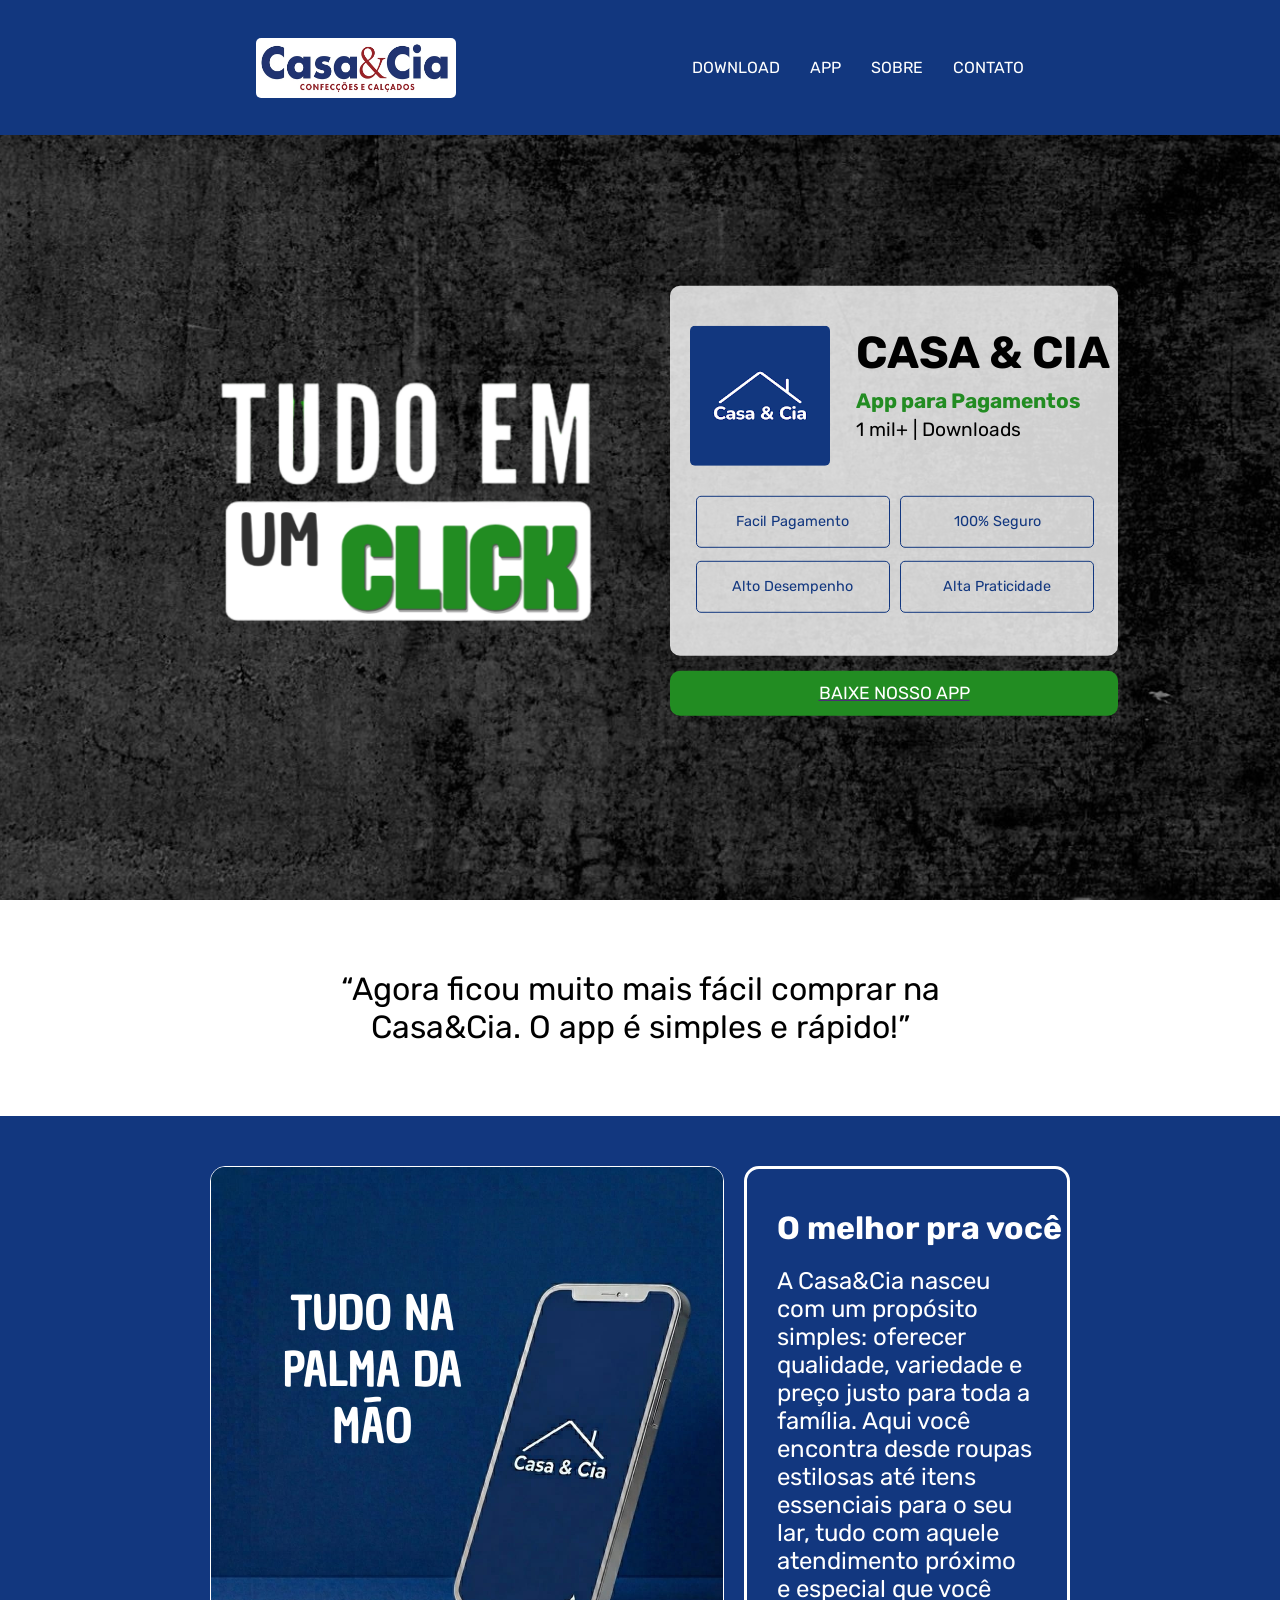
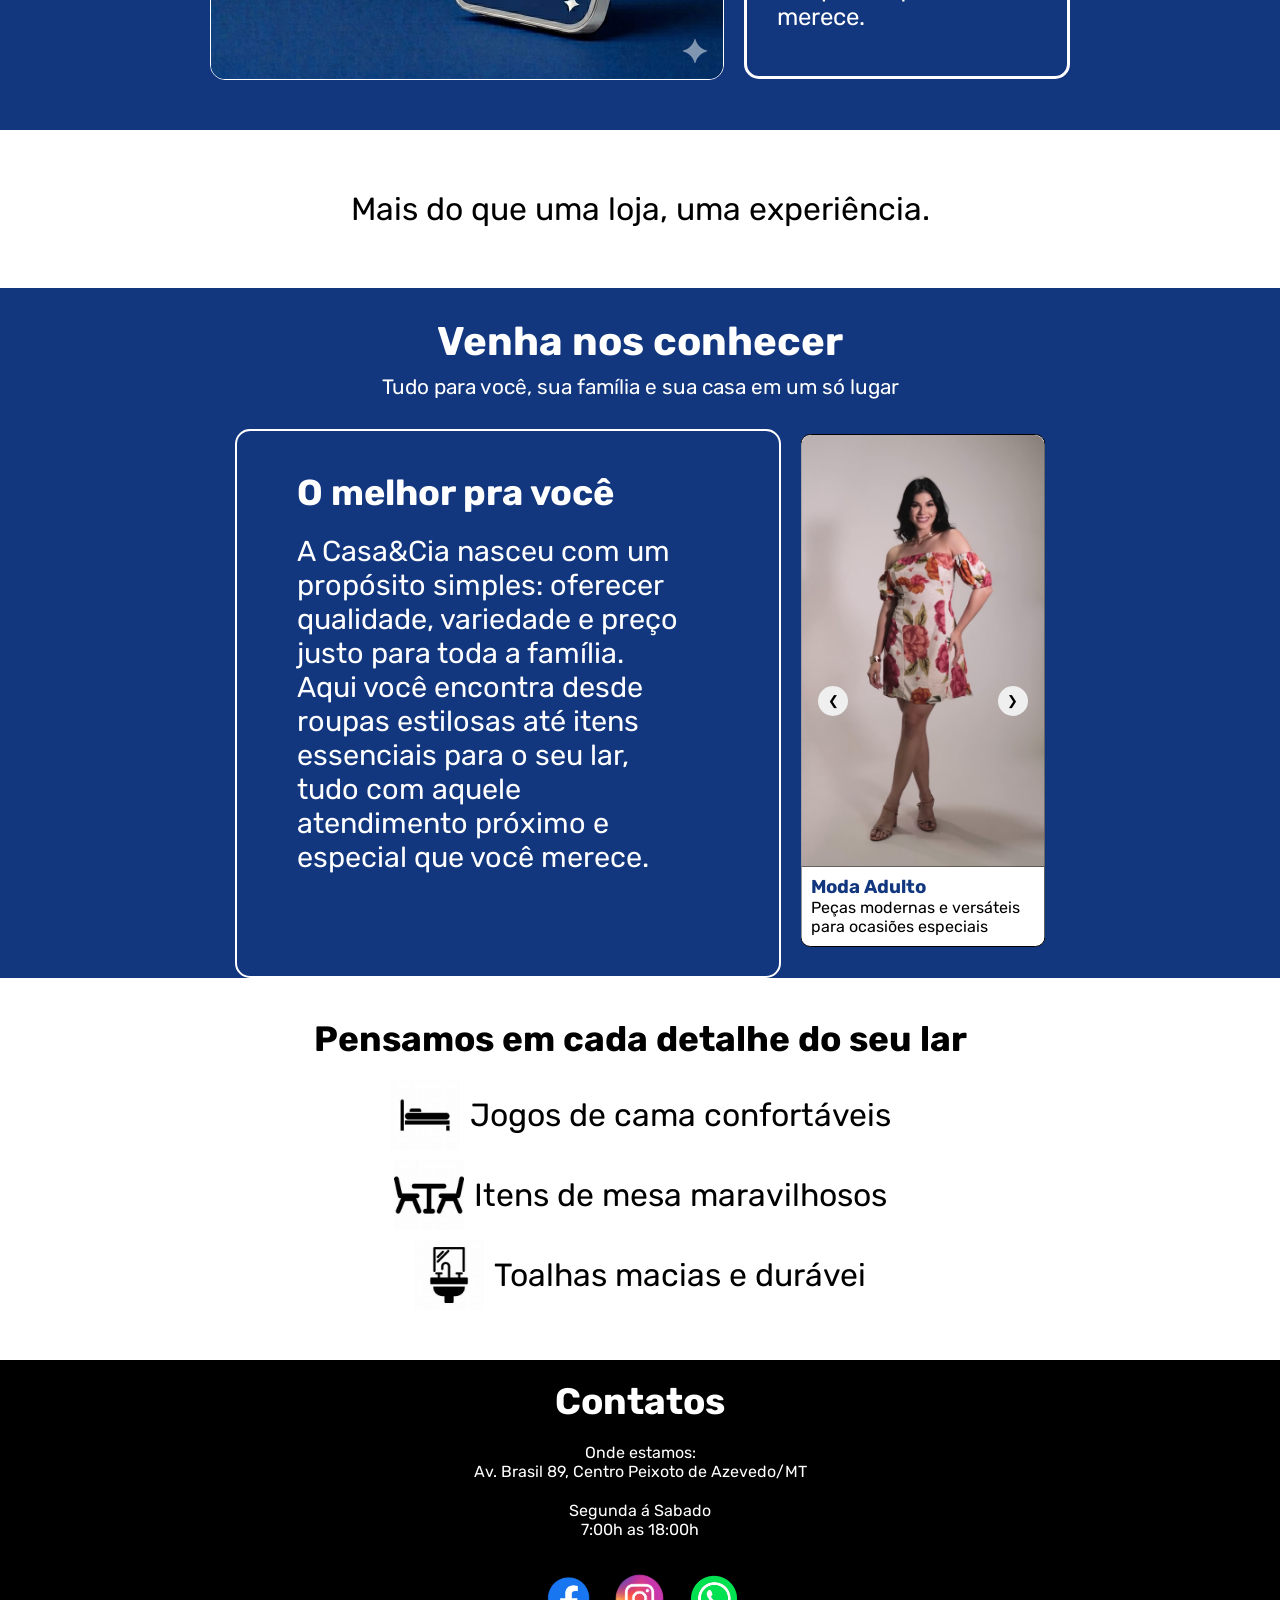
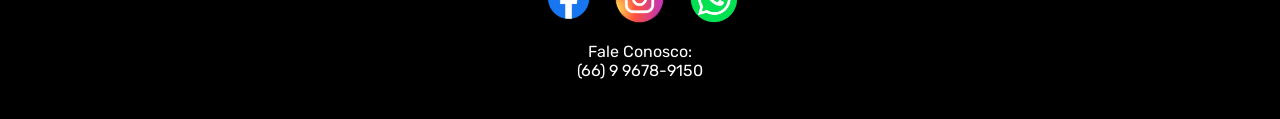
==== commit ae527ae8: "versão.01.08" ====
--- a/index.html
+++ b/index.html
@@ -24,10 +24,10 @@
         <div id="container-menu">
             <img src="./imagens/CasaeCia.png" alt="">
             <nav id="container-navegador">
-                <a href=""><p>DOWNLOAD</p></a>
-                <a href=""><p>APP</p></a>
-                <a href=""><p>SOBRE</p></a>
-                <a href=""><p>CONTATO</p></a>
+                <a href="#"><p>DOWNLOAD</p></a>
+                <a href="#carrosel"><p>APP</p></a>
+                <a href="#container-moda"><p>SOBRE</p></a>
+                <a href="#localização"><p>CONTATO</p></a>
             </nav>
             <span class="material-symbols-outlined" id="menu-compactado">menu</span>
         </div>
@@ -46,7 +46,7 @@
                                 <img src="./imagens/appCia.webp" alt="" id="icon-app">
                                 <div id="conteudo-app-string">
                                     <h1>CASA & CIA</h1>
-                                    <p>App para Pagamentos</p>
+                                    <strong style="color:#228c22;"><p>App para Pagamentos</p></strong>
                                     <p> 1 mil+ | Downloads</p>
                                 </div>
                             </div>
@@ -91,7 +91,7 @@
 
         <!-- sobre a empresa-->
         <section id="container-moda" >
-            <h2>Veja mais sobre nós</h2>
+            <h2>Venha nos conhecer</h2>
             <p>Tudo para você, sua família e sua casa em um só lugar</p>
                 <div id="container-moda-container">
                     <div id="texto-CASA_CIA_Roupa">
@@ -124,14 +124,38 @@
                 </div>
         </section>
 
-        <section>
-
+        <section id="Casa">
+            <h1>Pensamos em cada detalhe do seu lar</h1>
+            <div id="Casa-itens">
+                <div class="container-icon-casa"><img src="./imagemConst/cama02.jpg" alt="" class="icon-casa"><p>Jogos de cama confortáveis</p></div>
+                <div class="container-icon-casa"><img src="./imagemConst/mesa.jpg" alt="" class="icon-casa"><p>Itens de mesa maravilhosos</p></div>
+                <div class="container-icon-casa"><img src="./imagemConst/banho.jpg" alt="" class="icon-casa"><p>Toalhas macias e durávei</p></div>
+            </div>
         </section>
     </main>
 
-
     <footer>
-
+        <h2>Contatos</h2>
+        <div>
+            <div id="localização">
+                <p>Onde estamos:</p>
+                <p>Av. Brasil 89, Centro Peixoto de Azevedo/MT</p>
+            </div>
+            <div id="dias-funcionamento">
+                <p>Segunda á Sabado</p>
+                <p>7:00h as 18:00h</p>
+            </div>
+            <div id="imagens-footer">
+            <a href=""><img src="./imagens/Icon-facebook.png" alt="" id="facebook" class="imagen-icon"></a>
+            <a href=""><img src="./imagens/Icon-instagram.png" alt="" id="instagram" class="imagen-icon"></a>
+            <a href=""><img src="./imagens/Icon-whats.png" alt=""  id="whatsapp" class="imagen-icon"></a>
+        </div>
+            <div id="telefone">
+                <p>Fale Conosco:</p>
+                <p>(66) 9 9678-9150</p>
+            </div>
+        </div>
+        <p>segunda a sábado</p>
     </footer>
 
     <script src="script.js"></script>
--- a/style.css
+++ b/style.css
@@ -115,10 +115,9 @@
     font-size:1.6em;
     margin-bottom:5px;
 }
-#conteudo-app-string > p{
+#conteudo-app-string > strong > p{
     margin-bottom:5px;
 }
-
 /*quadros*/
 #conteudo-app-quadros{
     display:grid;
@@ -131,11 +130,12 @@
     text-align: center;
     line-height:30px;
     font-size:0.9em;
+    color: var(--azul);
 }
 .quadros{
     width:40Vw;
     height:30px;
-    border: 1px solid black;
+    border: 1px solid var(--azul);
     border-radius:5px;
 }
 
@@ -204,7 +204,7 @@
 
 /* <--- empresa ---> */
 
-
+/*Vestuarios*/
 #container-moda{
     background-color: var(--azul);
 }
@@ -247,11 +247,13 @@
     border: 1px solid black;
     margin-top: 5px;
     margin-bottom:5px;
+    border-radius:10px;
 }
 
 .imagem-roupa {
     width:85vw;
     overflow: hidden;
+    border-radius:10px 10px 0px 0px;
 }
 
 
@@ -288,3 +290,86 @@
     display: none;
 }
 
+
+/*casa*/
+
+#Casa{
+    margin: auto;
+}
+#Casa > h1{
+    margin: auto;
+    width:85vw;
+    font-size:1.7em;
+    text-align: center;
+    padding-top:20px;
+    padding-bottom:20px;
+}
+.container-icon-casa{
+    display: flex;
+    justify-content:center;
+    align-items: center;
+}
+.icon-casa{
+    width: 50px ;
+    height:50px ;
+    margin-right:10px;
+}
+.container-icon-casa > p{
+    font-size:1.1em;
+}
+#Casa-itens{
+    margin-bottom:20px;
+}
+
+
+/* <--- contatos ---> */
+footer{
+    background-color:black;
+    width:100vw;
+    text-align: center;
+}
+footer > h2{
+    color: var(--branco);
+    padding-top:20px;
+    padding-bottom:20px;
+}
+#localização {
+    padding-bottom: 20px;
+}
+
+#localização > p{
+    color: var(--branco);
+}
+#dias-funcionamento{
+    padding-bottom: 20px;
+}
+#dias-funcionamento > p{
+    color: var(--branco);
+}
+#telefone{
+    padding-bottom: 20px;
+}
+#telefone > p{
+    color: var(--branco);
+}
+
+#imagens-footer{
+    margin-left:15px;
+    display: flex;
+    justify-content: center;
+    align-items: center;
+    padding-bottom:10x;
+}
+#facebook{
+    width:47px;
+    height:47px;
+    margin-right:10px;
+}
+#instagram{
+    width:79px;
+    height:79px;
+}
+#whatsapp{
+    width:70px;
+    height:70px;
+}
--- a/mediaQuery.css
+++ b/mediaQuery.css
@@ -90,6 +90,9 @@
     #conteudo-app-quadros > div > p{
         text-align: center;
         line-height:50px;
+    }
+    #conteudo-app-string > strong > p{
+        font-size:1.3em;
     }
 
     /*botão*/
@@ -259,7 +262,7 @@
         transform: translate(-50%,-50%);
     }
 
-
+    /*casa*/
     .estilos > h3{
         padding-top:5px;
         margin-left:10px;
@@ -278,7 +281,7 @@
         color: var(--branco);
         font-size:1.8em;
         width: 40vw;
-        height:89vh;
+        height:545px;
         font-size:1.5em;
         padding-left:30px;
         border: 2px solid #ffffff;
@@ -298,4 +301,49 @@
         padding-left:30px;
     }
 
-}+    /*casa*/
+    #Casa > h1{
+        margin: auto;
+        width:85vw;
+        font-size:2.2em;
+        text-align: center;
+        padding-top:40px;
+        padding-bottom:20px;
+    }
+
+    .container-icon-casa{
+        display: flex;
+        justify-content:center;
+        align-items: center;
+        padding-bottom:10px;
+    }
+    .icon-casa{
+        width: 70px ;
+        height: 70px ;
+        
+    }
+    .container-icon-casa > p{
+        font-size:2em;
+    }
+    #Casa-itens{
+        margin-bottom:40px;
+    }
+
+    /*contato*/
+    footer > h2{
+        font-size:2.3em;
+    }
+    #facebook{
+    width:43px;
+    height:43px;
+    margin-right:10px;
+    }
+    #instagram{
+        width:79px;
+        height:79px;
+    }
+    #whatsapp{
+        width:70px;
+        height:70px;
+    }
+    }
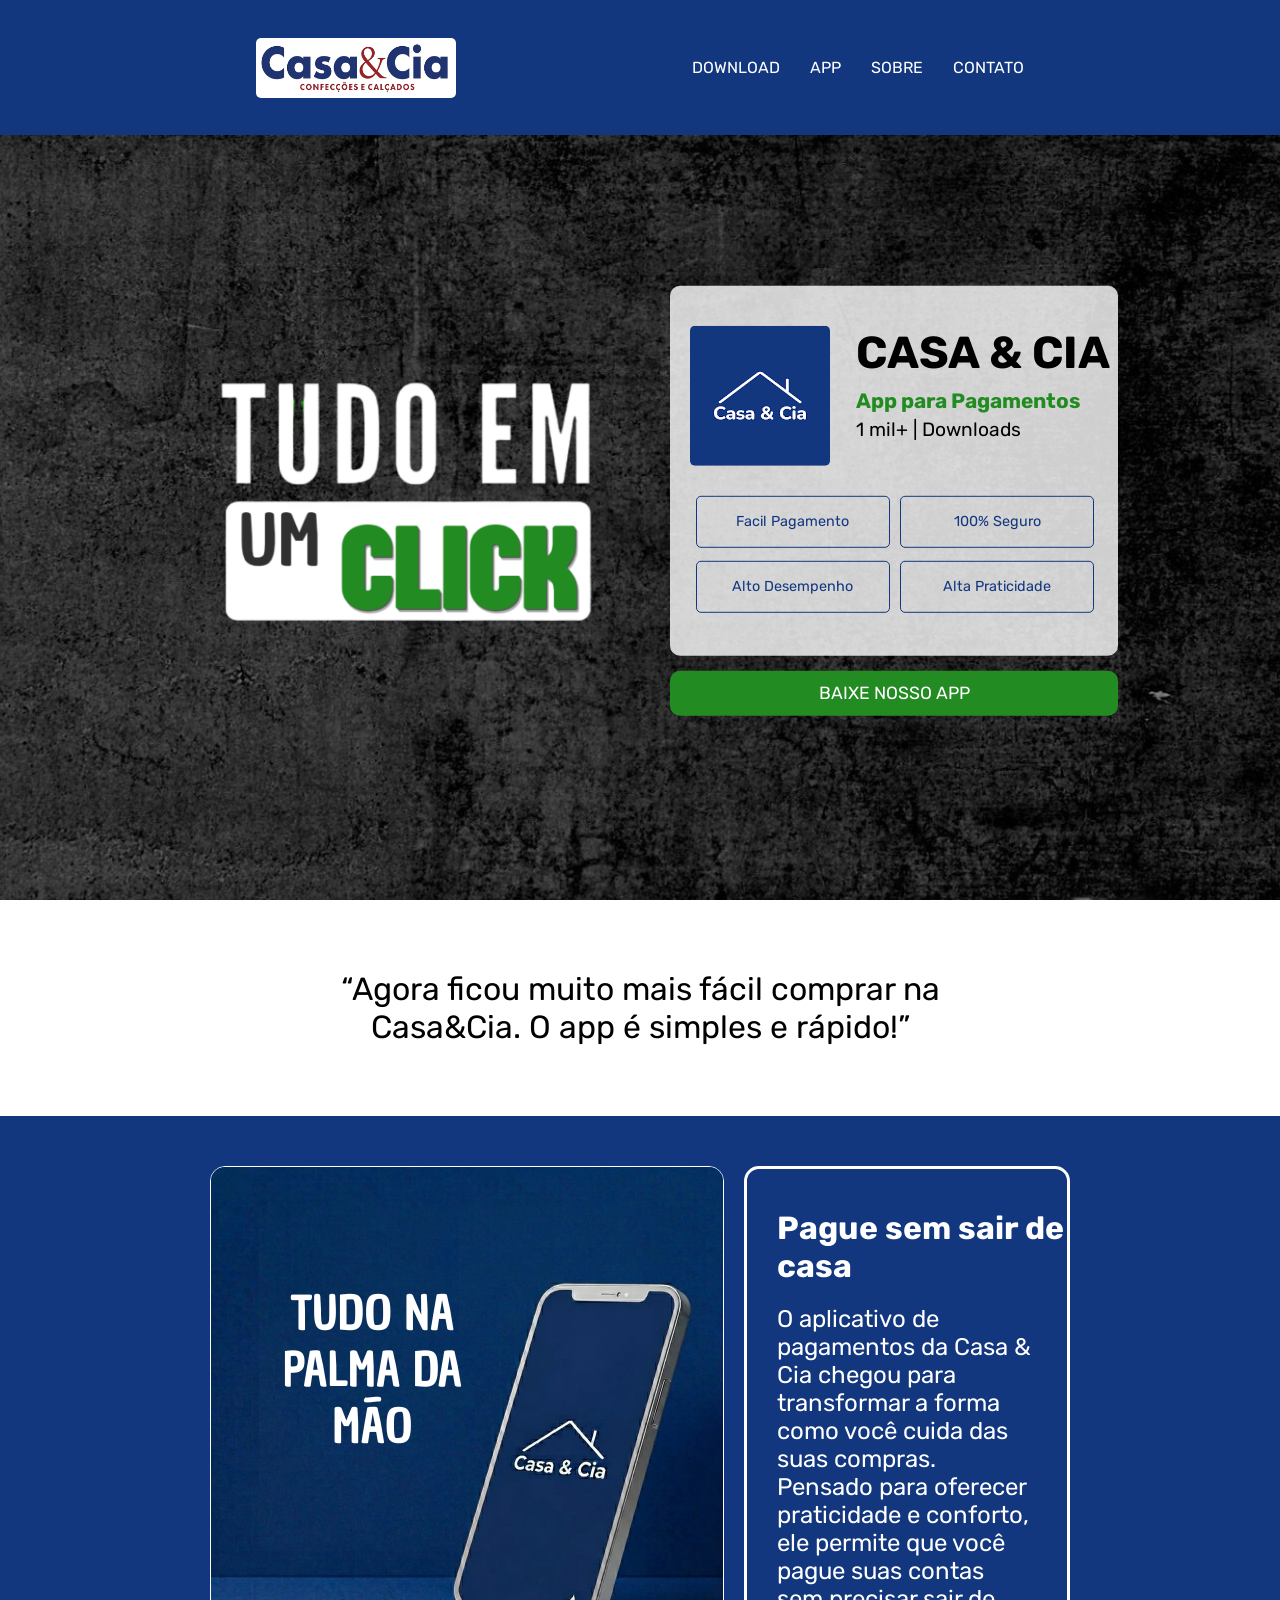
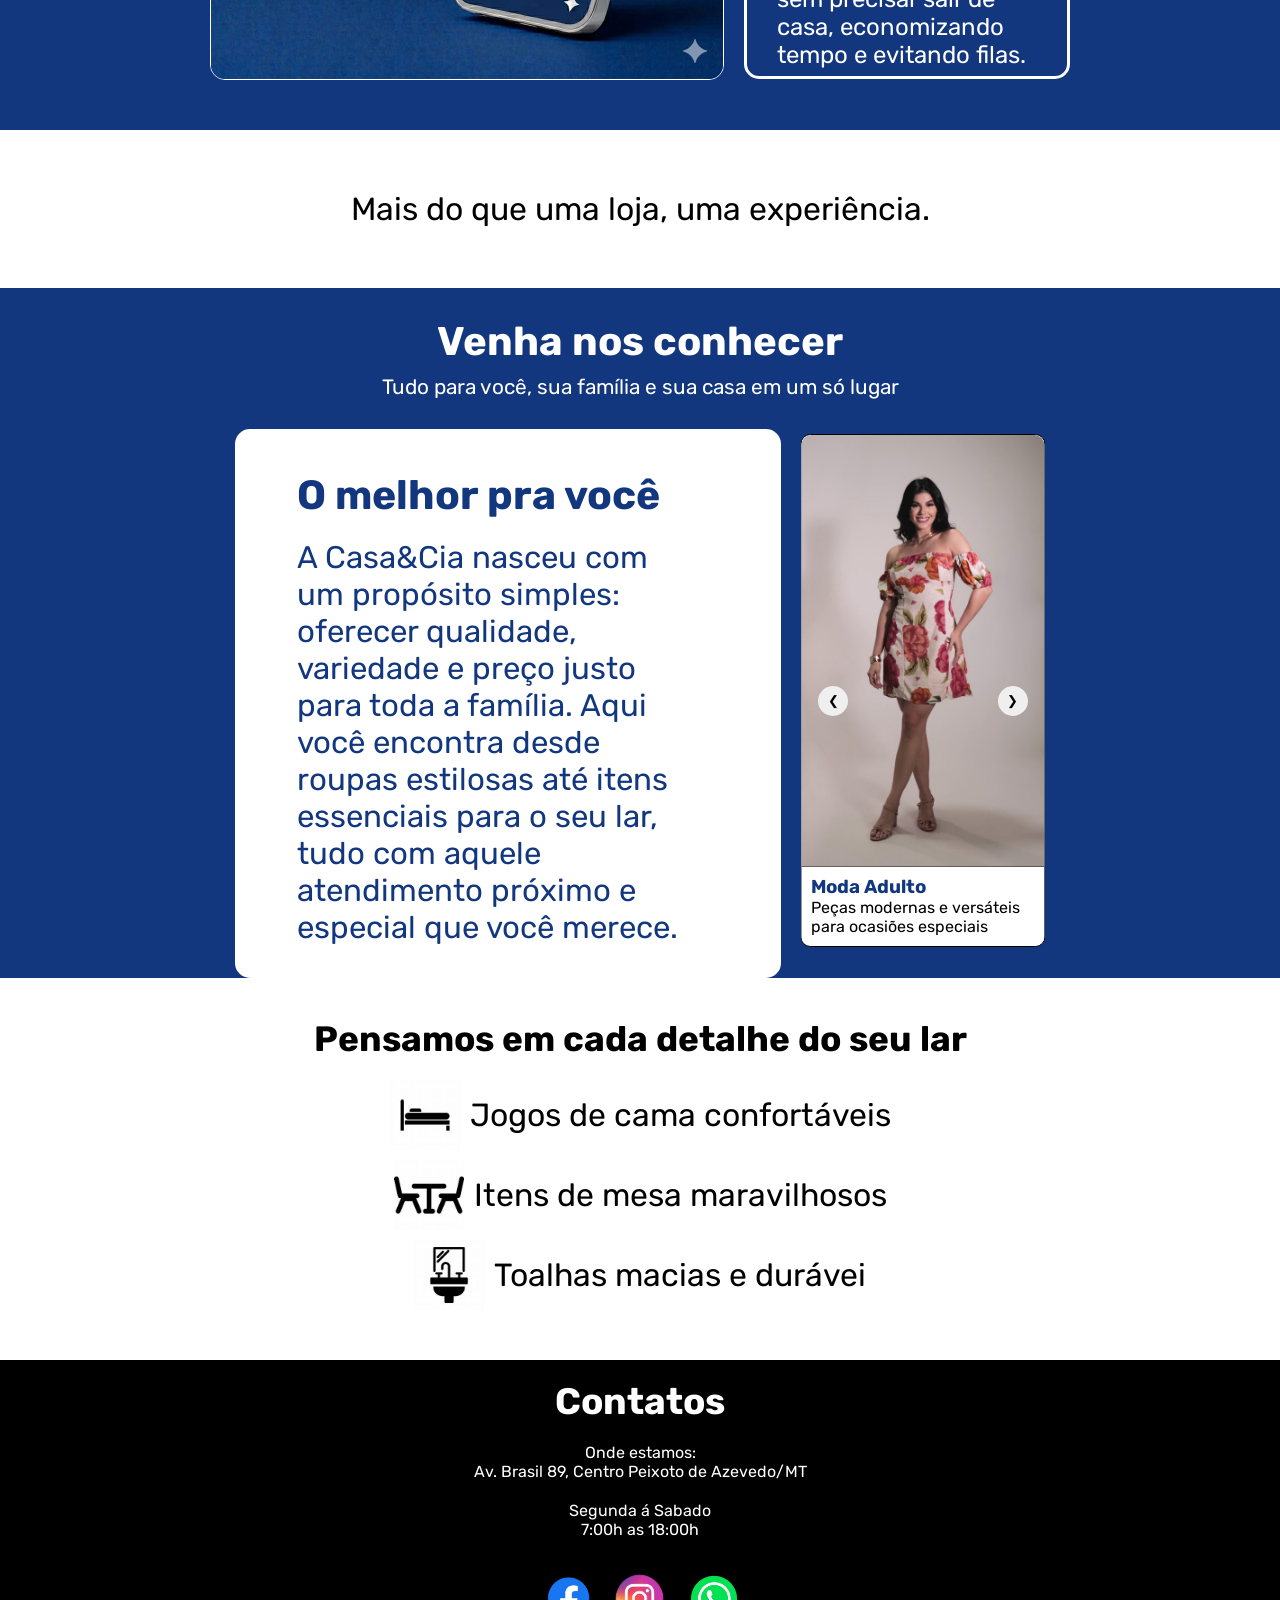
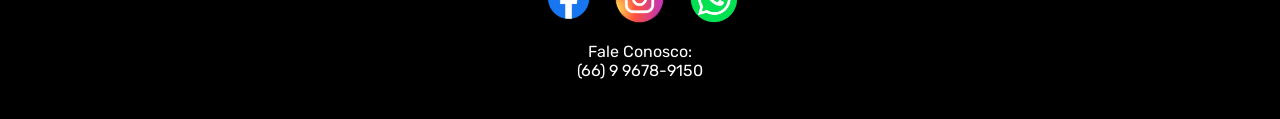
==== commit 834f0ec1: "versão.01.09" ====
--- a/index.html
+++ b/index.html
@@ -24,12 +24,18 @@
         <div id="container-menu">
             <img src="./imagens/CasaeCia.png" alt="">
             <nav id="container-navegador">
-                <a href="#"><p>DOWNLOAD</p></a>
+                <a href="./download.html"><p>DOWNLOAD</p></a>
                 <a href="#carrosel"><p>APP</p></a>
                 <a href="#container-moda"><p>SOBRE</p></a>
                 <a href="#localização"><p>CONTATO</p></a>
             </nav>
-            <span class="material-symbols-outlined" id="menu-compactado">menu</span>
+            <nav id="container-navegador-mob">
+                <a href="./download.html"><p>DOWNLOAD</p></a>
+                <a href="#carrosel"><p>APP</p></a>
+                <a href="#container-moda"><p>SOBRE</p></a>
+                <a href="#localização"><p>CONTATO</p></a>
+            </nav>
+            <span class="material-symbols-outlined" id="menu-compactado" onclick="ClickMenu()">menu</span>
         </div>
     </header>
 
@@ -57,8 +63,8 @@
                                 <div class="quadros"><p>Alta Praticidade</p></div>
                             </div>
                         </div>
-                        <a href=""><div id="botão-download"><p>BAIXE NOSSO APP</p></div></a>
-                                        </div>
+                        <a href="./download.html" target="_self"><div id="botão-download"><p>BAIXE NOSSO APP</p></div></a>
+                                        
                     </div>
             </div>
         </section>
@@ -78,8 +84,8 @@
                 </div>
             </div>
             <div id="texto-CASA_CIA_baner">
-                <h2>O melhor pra você</h2>
-                <p>A Casa&Cia nasceu com um propósito simples: oferecer qualidade, variedade e preço justo para toda a família. Aqui você encontra desde roupas estilosas até itens essenciais para o seu lar, tudo com aquele atendimento próximo e especial que você merece.</p>
+                <h2>Pague sem sair de casa</h2>
+                <p>O aplicativo de pagamentos da Casa & Cia chegou para transformar a forma como você cuida das suas compras. Pensado para oferecer praticidade e conforto, ele permite que você pague suas contas sem precisar sair de casa, economizando tempo e evitando filas.</p>
             </div>
         </section>
 
@@ -102,17 +108,17 @@
                         <div class="container-passador">
                             <div class="passador">
                                 <div class="estilos" id="div00">
-                                    <img src="./imagemConst/adulto.jpg" alt="" class="imagem-roupa">
+                                    <img src="./imagens/adulto.jpg" alt="" class="imagem-roupa">
                                     <h3>Moda Adulto</h3>
                                     <p>Peças modernas e versáteis para ocasiões especiais</p>
                                 </div>
                                 <div class="estilos" id="div01">
-                                    <img src="./imagemConst/infantil.jpg" alt="" class="imagem-roupa">
+                                    <img src="./imagens/infantil.jpg" alt="" class="imagem-roupa">
                                     <h3>Moda Infantil</h3>
                                     <p>Conforto, qualidade e muito estilo para os pequenos.</p>
                                 </div>
                                 <div class="estilos" id="div02">
-                                    <img src="./imagemConst/fetnes.jpg" alt="" class="imagem-roupa">
+                                    <img src="./imagens/fetnes.jpg" alt="" class="imagem-roupa">
                                     <h3>Moda Fitness</h3>
                                     <p>Roupas ideais para treinos ou para um look casual esportivo.</p>
                                 </div>
@@ -127,9 +133,9 @@
         <section id="Casa">
             <h1>Pensamos em cada detalhe do seu lar</h1>
             <div id="Casa-itens">
-                <div class="container-icon-casa"><img src="./imagemConst/cama02.jpg" alt="" class="icon-casa"><p>Jogos de cama confortáveis</p></div>
-                <div class="container-icon-casa"><img src="./imagemConst/mesa.jpg" alt="" class="icon-casa"><p>Itens de mesa maravilhosos</p></div>
-                <div class="container-icon-casa"><img src="./imagemConst/banho.jpg" alt="" class="icon-casa"><p>Toalhas macias e durávei</p></div>
+                <div class="container-icon-casa"><img src="./imagens/cama02.jpg" alt="" class="icon-casa"><p>Jogos de cama confortáveis</p></div>
+                <div class="container-icon-casa"><img src="./imagens/mesa.jpg" alt="" class="icon-casa"><p>Itens de mesa maravilhosos</p></div>
+                <div class="container-icon-casa"><img src="./imagens/banho.jpg" alt="" class="icon-casa"><p>Toalhas macias e durávei</p></div>
             </div>
         </section>
     </main>
@@ -146,9 +152,9 @@
                 <p>7:00h as 18:00h</p>
             </div>
             <div id="imagens-footer">
-            <a href=""><img src="./imagens/Icon-facebook.png" alt="" id="facebook" class="imagen-icon"></a>
-            <a href=""><img src="./imagens/Icon-instagram.png" alt="" id="instagram" class="imagen-icon"></a>
-            <a href=""><img src="./imagens/Icon-whats.png" alt=""  id="whatsapp" class="imagen-icon"></a>
+            <a href="https://www.facebook.com/people/Casa-Cia-Peixoto-de-Azevedo/100054284361083/" target="_blank"><img src="./imagens/Icon-facebook.png" alt="" id="facebook" class="imagen-icon"></a>
+            <a href="https://www.instagram.com/casaeciapeixoto/" target="_blank"><img src="./imagens/Icon-instagram.png" alt="" id="instagram" class="imagen-icon"></a>
+            <a href="https://casaeciadigital.com.br/wa.me/+5566996789150" target="_blank"><img src="./imagens/Icon-whats.png" alt=""  id="whatsapp" class="imagen-icon"></a>
         </div>
             <div id="telefone">
                 <p>Fale Conosco:</p>
--- a/style.css
+++ b/style.css
@@ -22,6 +22,7 @@
     background-color: var(--azul);
     width:100vw;
     height:15vh;
+    z-index:0;
 }
 #container-menu{
     display: flex;
@@ -32,15 +33,41 @@
     position: relative;
     transform: translate(0%,-50%);
     top: 50%;
+    z-index:1;
 }
 #container-menu > img{
     width:150px;
     height:50px;
     border-radius:5px;
 }
+
+
 #container-navegador{
     display:none;
 }
+
+#container-navegador-mob{
+    display:none;
+    position: absolute;
+    right: 0;
+    top: 50px;
+    z-index:3;
+}
+#container-navegador-mob > a > p{
+    width:40vw;
+    height:8vh;
+    color: #ffffff;
+    border:1px solid #ffffff;
+    background-color: var(--azul);
+    line-height:8vh;
+    text-align: right;
+    padding-right:10px;
+}
+#container-navegador-mob> a {
+    text-decoration:none;
+}
+
+
 #menu-compactado{
     color: var(--branco);
     display: block;
@@ -155,8 +182,8 @@
     line-height: 45px;
     font-size:1.1em;
 }
-#container-interno-app > a{
-    text-decoration: none;
+#container-conteudo-horizontal > a{
+    text-decoration:none;
 }
 
 /* <--- Frase de Efeito 01 ---> */
--- a/mediaQuery.css
+++ b/mediaQuery.css
@@ -22,6 +22,9 @@
         font-size:1em;
     }
     #menu-compactado{
+        display:none;
+    }
+    #container-navegador-mob{
         display:none;
     }
 
@@ -255,14 +258,16 @@
     .esquerda{
         left: 2px;
         transform: translate(50%,-50%);
+        cursor: pointer;
 
     }
     .direita{
         right:2px;
         transform: translate(-50%,-50%);
-    }
-
-    /*casa*/
+        cursor: pointer;
+    }
+
+    /*casa texto*/
     .estilos > h3{
         padding-top:5px;
         margin-left:10px;
@@ -277,6 +282,7 @@
 
 
     #texto-CASA_CIA_Roupa{
+        background-color: #ffffff;
         display: block;
         color: var(--branco);
         font-size:1.8em;
@@ -288,15 +294,15 @@
         border-radius:15px;
     }
     #texto-CASA_CIA_Roupa > h2{
-        color: var(--branco);
-        font-size:1.5em;
+        color: var(--azul);
+        font-size:1.7em;
         padding-top:40px;
         margin-left:30px;
         padding-bottom: 20px;
     }
     #texto-CASA_CIA_Roupa > p{
-        color: var(--branco);
-        font-size:1.2em;
+        color: var(--azul);
+        font-size:1.3em;
         width: 30vw;
         padding-left:30px;
     }
@@ -346,4 +352,4 @@
         width:70px;
         height:70px;
     }
-    }+}
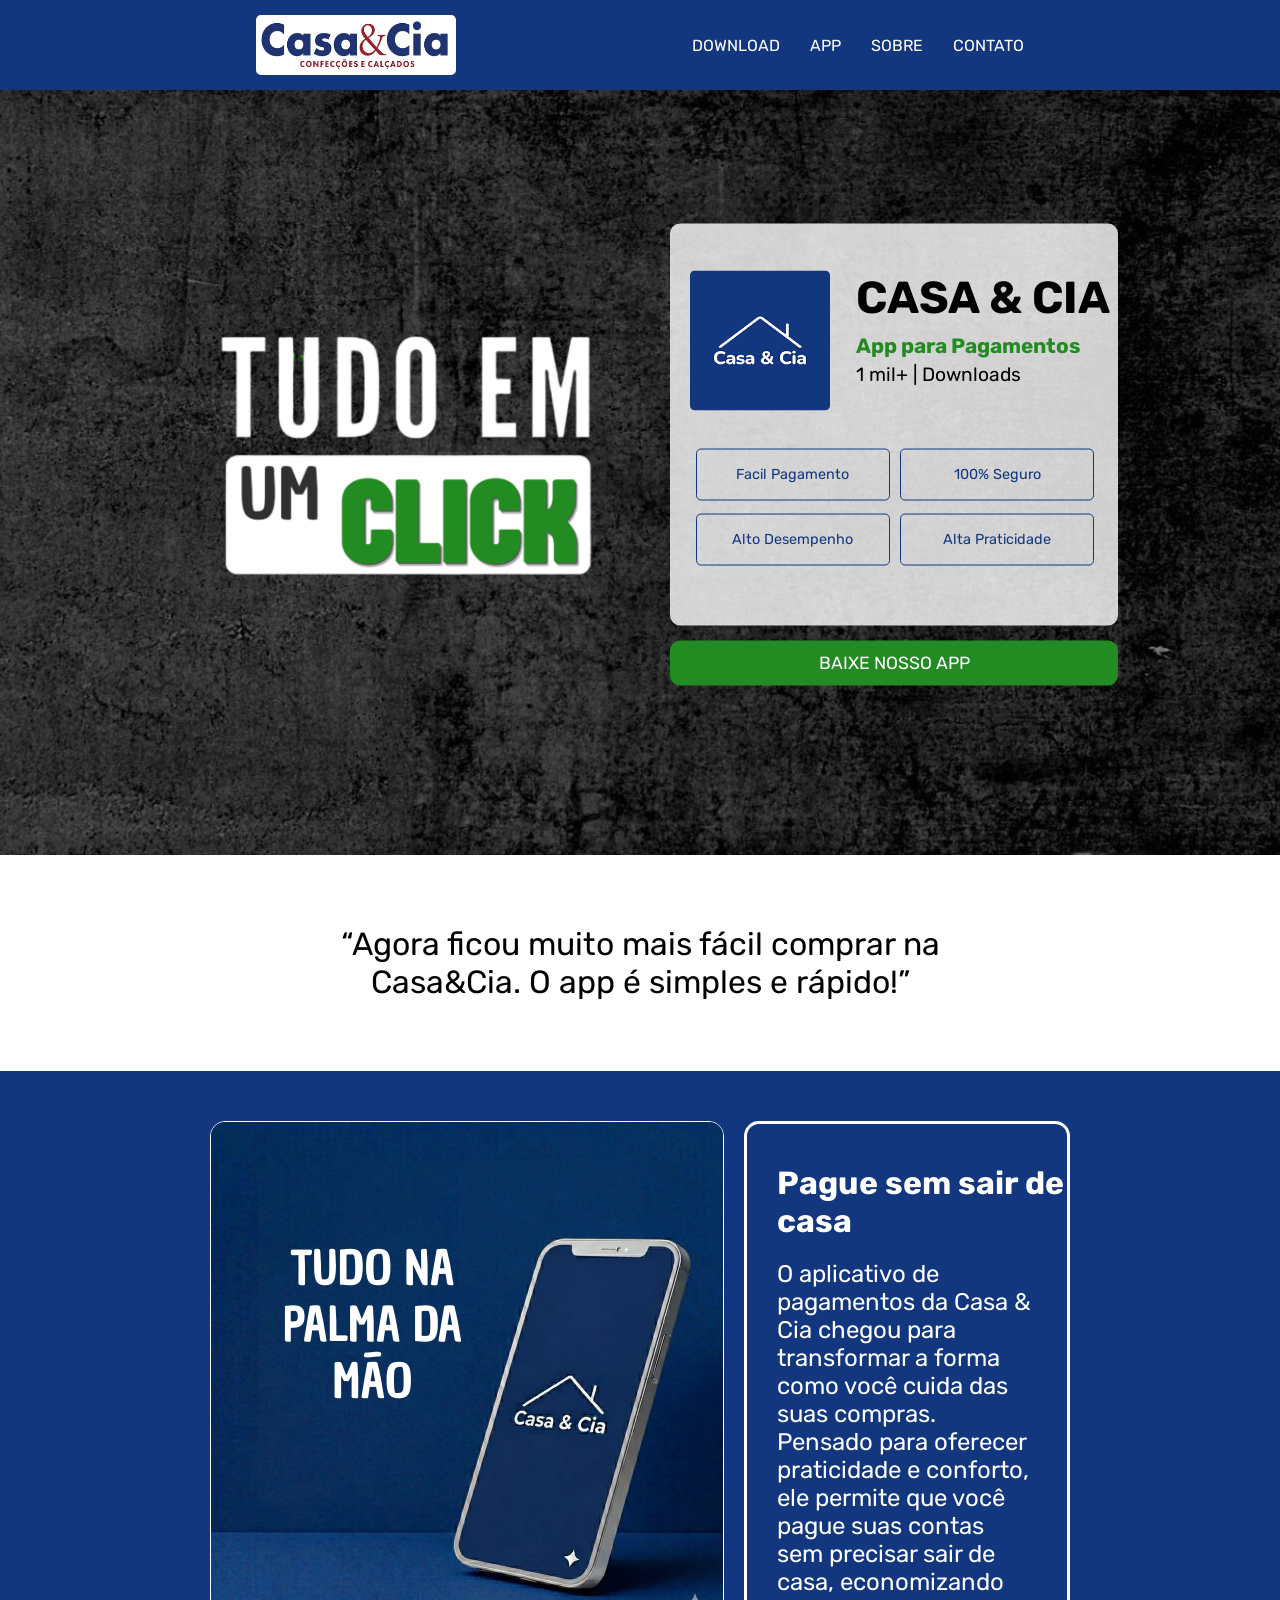
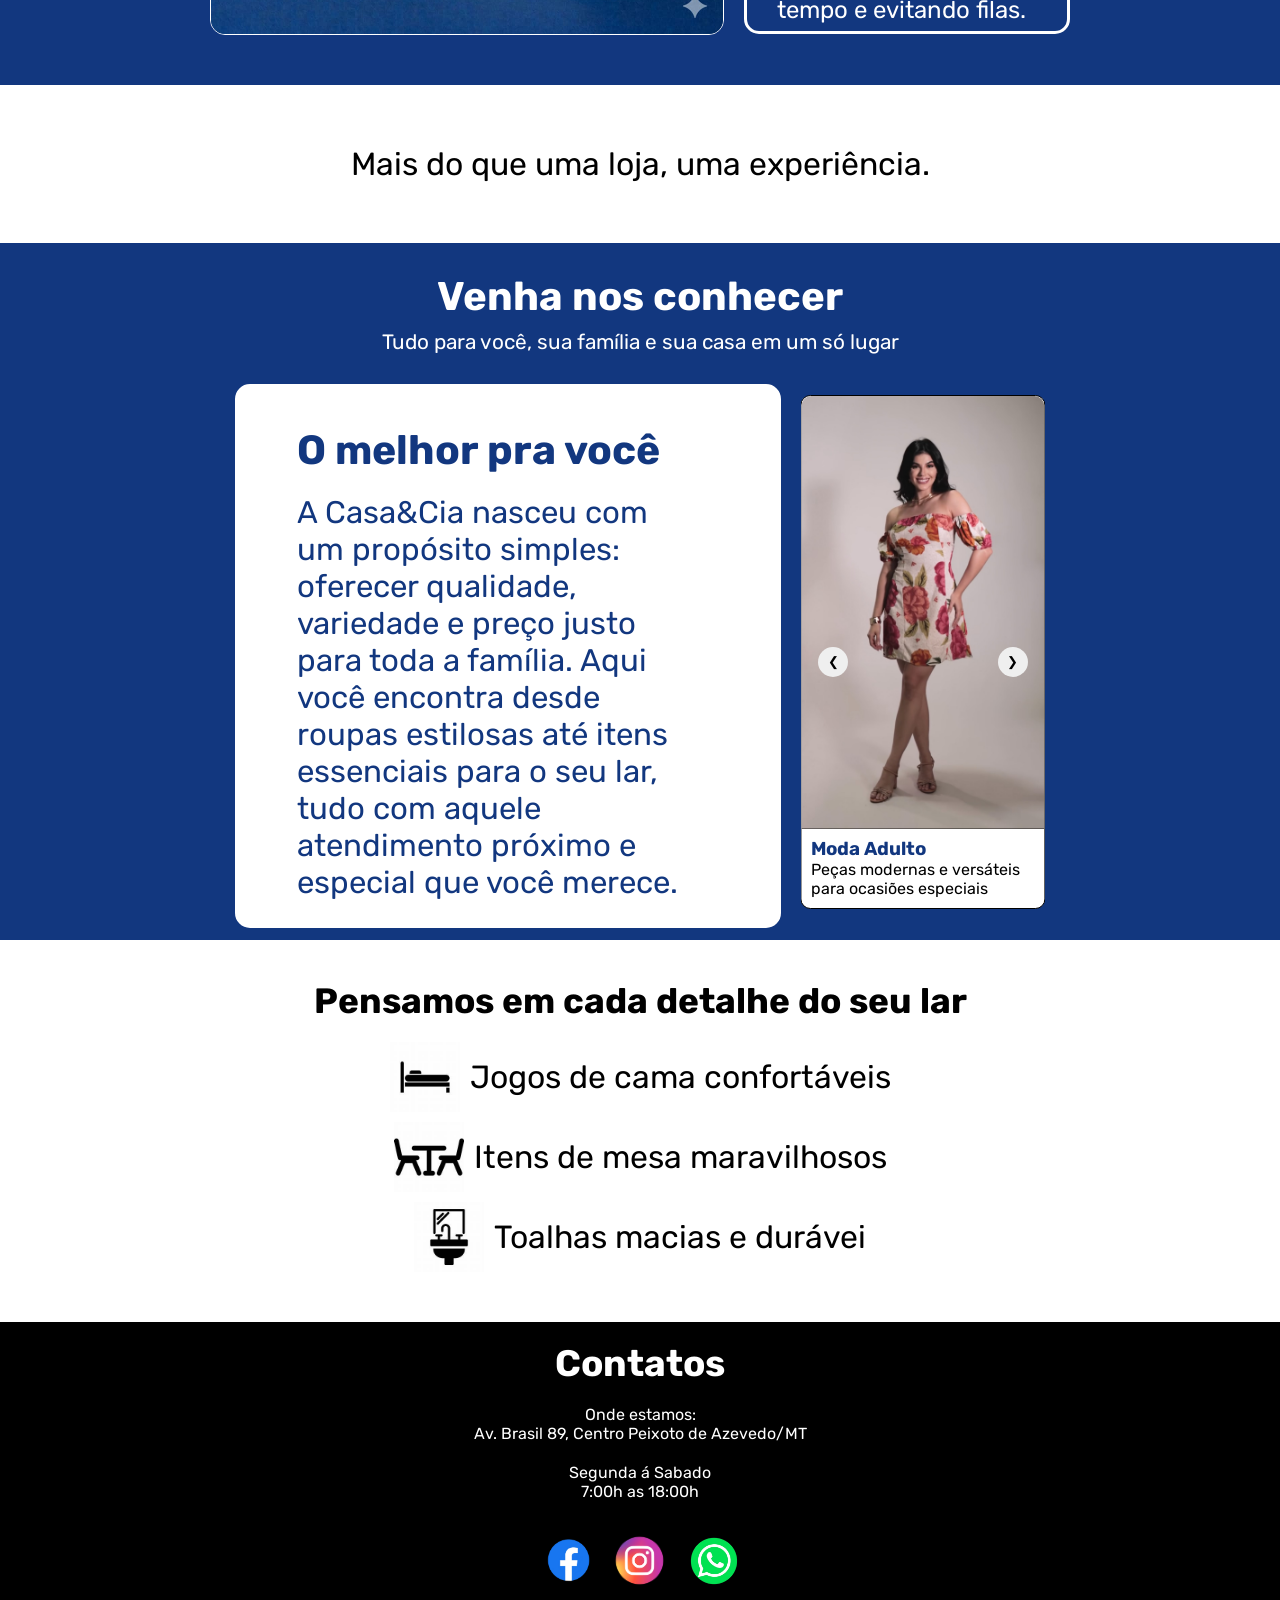
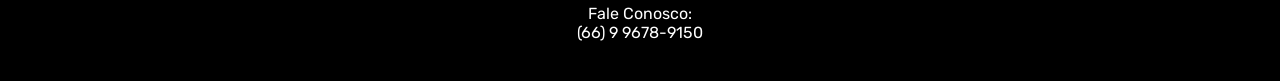
==== commit 46bf8d9f: "versão.01.10" ====
--- a/index.html
+++ b/index.html
@@ -90,7 +90,7 @@
         </section>
 
         <!-- Frase de efeito -->
-        <section id="frase de efeito_002">
+        <section id="frase-de-efeito_002">
             <p id="frase_efeito_02">Mais do que uma loja, uma experiência.</p>
         </section>
 
--- a/style.css
+++ b/style.css
@@ -21,7 +21,7 @@
 header{
     background-color: var(--azul);
     width:100vw;
-    height:15vh;
+    height:10vh;
     z-index:0;
 }
 #container-menu{
@@ -39,6 +39,8 @@
     width:150px;
     height:50px;
     border-radius:5px;
+    margin-top:10px;
+    margin-bottom:10px;
 }
 
 
@@ -126,12 +128,12 @@
     position: relative;
     justify-content: center;
     gap:3vw;
-    padding-top:10px;
-    padding-bottom:10px;
+    padding-top:3vh;
+    padding-bottom:2vh;
 }
 #conteudo-app-titulo > img{
-    width:100px;
-    height:100px;
+    width:120px;
+    height:120px;
     border-radius:5px;
 }
 #conteudo-app-string {
@@ -139,7 +141,7 @@
     flex-direction: column;
 }
 #conteudo-app-string > h1 {
-    font-size:1.6em;
+    font-size:2.2em;
     margin-bottom:5px;
 }
 #conteudo-app-string > strong > p{
@@ -151,7 +153,7 @@
     grid-template-columns:42Vw 40Vw;
     grid-template-rows:37px 37px;
     margin: auto;
-    padding-bottom:10px;
+    padding-bottom:3vh;
 }
 #conteudo-app-quadros > div > p{
     text-align: center;
@@ -189,9 +191,9 @@
 /* <--- Frase de Efeito 01 ---> */
 
 #frase_efeito_01{
-    font-size:1.2em;
-    text-align: center;
-    width:80vw;
+    font-size:1.4em;
+    text-align: center;
+    width:70vw;
     margin: auto;
     padding-top:20px;
     padding-bottom:20px;
@@ -200,7 +202,6 @@
 /* <--- carrosel ---> */
 #carrosel{
     width: 100vw;
-    height:60vh;
     overflow: hidden;;
 }
 .slider{
@@ -219,13 +220,12 @@
 /* <--- Frase de Efeito 02 ---> */
 
 #frase_efeito_02{
-    font-size:1.2em;
-    text-align: center;
-    width:80vw;
+    font-size:1.4em;
+    text-align: center;
+    width:70vw;
     margin: auto;
     padding-top:20px;
     padding-bottom:20px;
-
 }
 
 
--- a/mediaQuery.css
+++ b/mediaQuery.css
@@ -64,7 +64,7 @@
         gap:2vw;
         justify-content:left;
         margin-left:20px;
-        margin-top:30px;
+        margin-top:20px;
         margin-bottom:20px;
     }
     #conteudo-app-titulo > img{
@@ -195,6 +195,7 @@
     #container-moda-container{
         display: flex;
         justify-content: center;
+        align-items: center;
         gap: 20px
     }
 
@@ -287,11 +288,12 @@
         color: var(--branco);
         font-size:1.8em;
         width: 40vw;
-        height:545px;
+        height:540px;
         font-size:1.5em;
         padding-left:30px;
         border: 2px solid #ffffff;
         border-radius:15px;
+        margin-bottom:12px;    
     }
     #texto-CASA_CIA_Roupa > h2{
         color: var(--azul);
